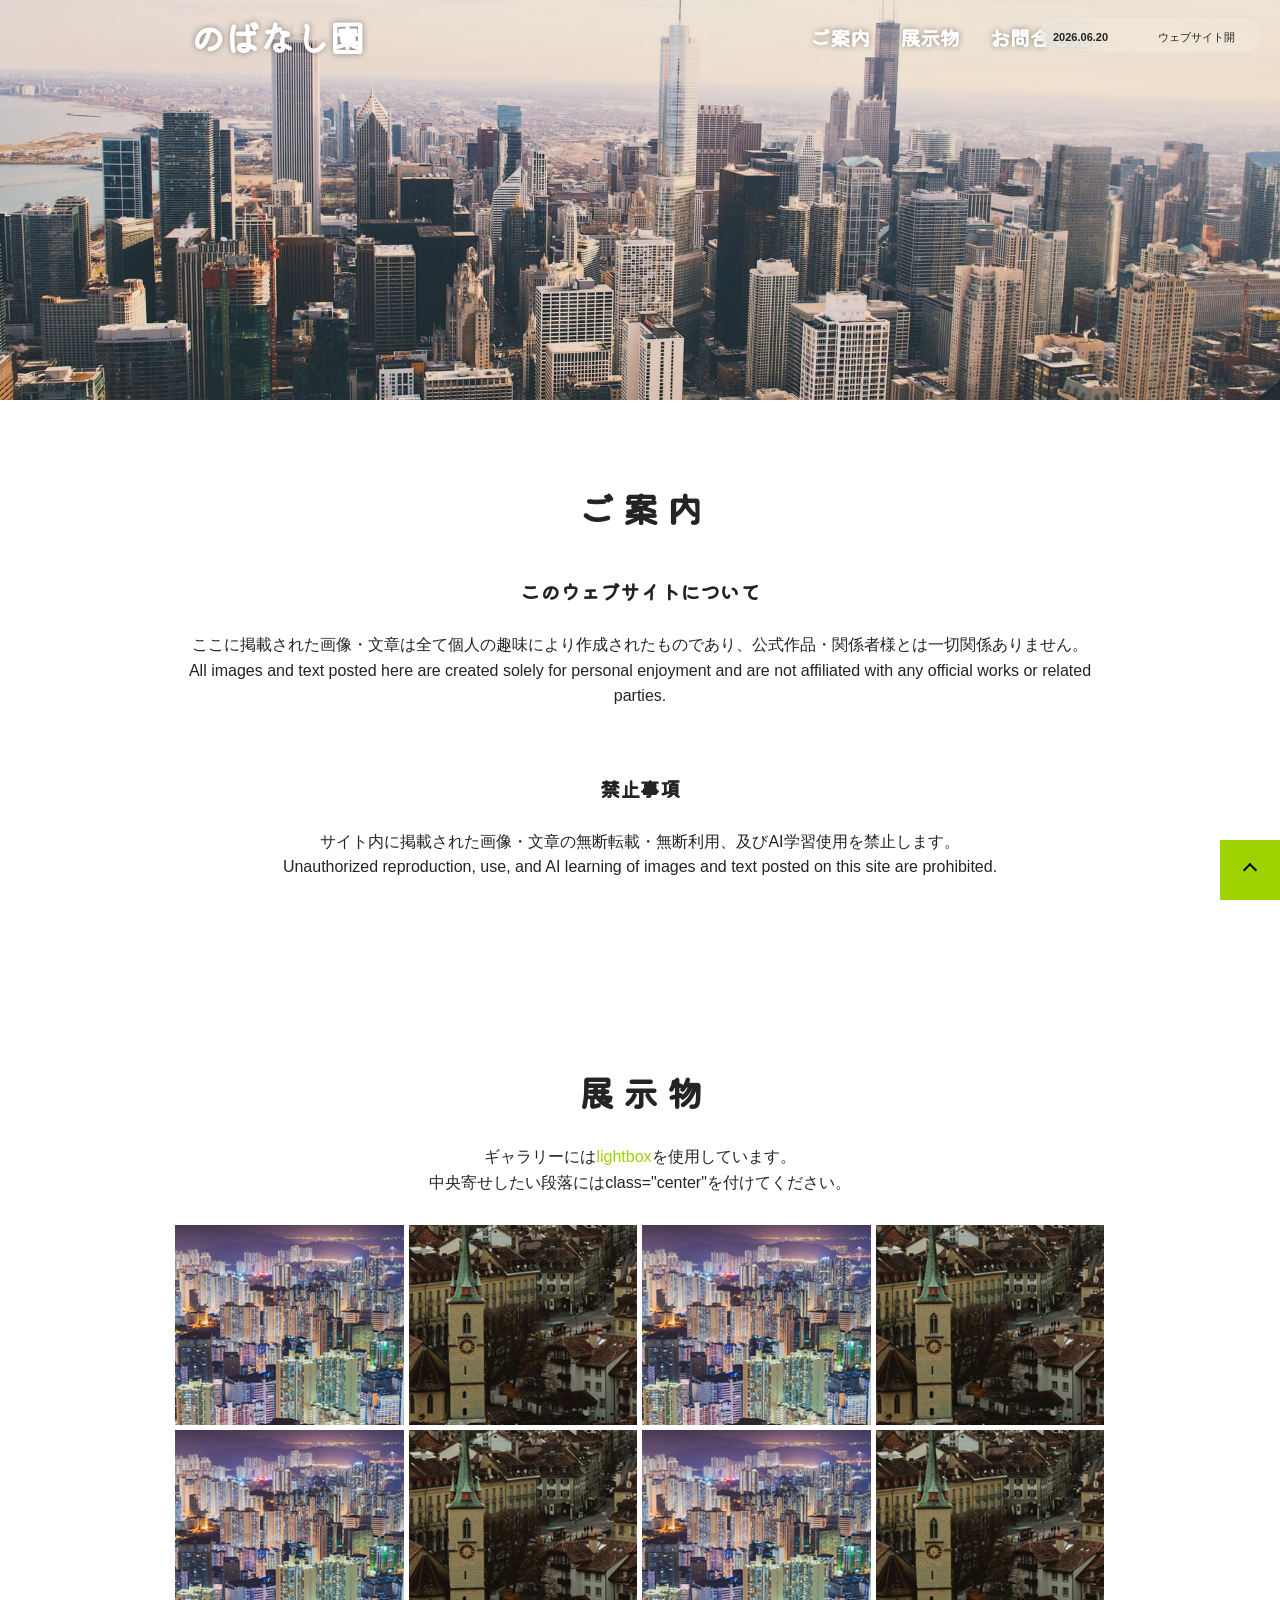
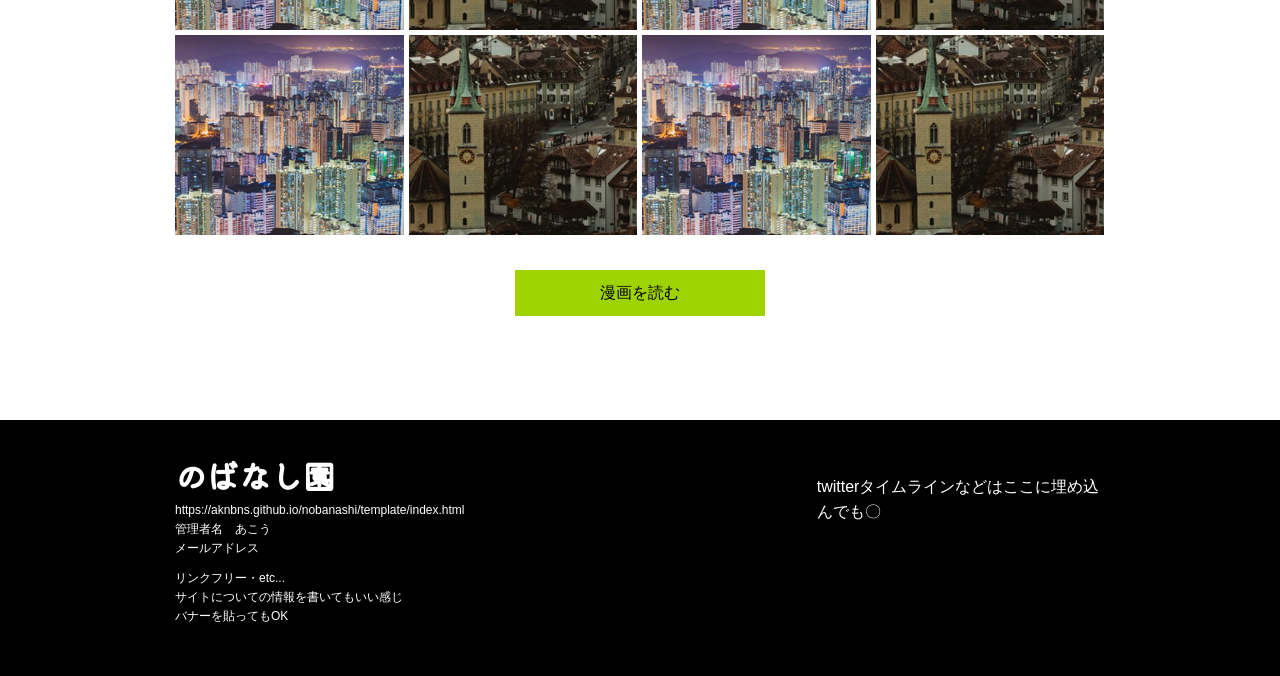
==== template/index.html @ 06a706aa "Update index.html" ====
<!DOCTYPE html>
<html lang="ja">
<head>
  <meta charset="utf-8">
  <meta name="viewport" content="width=device-width">
  <title>のばなし園</title>
  <script src="js/jquery.js"></script>
  <link rel="stylesheet" href="css/style.css">
  <link rel="stylesheet" href="css/lightbox.css">
  <link rel="stylesheet" href="https://use.fontawesome.com/releases/v5.1.0/css/all.css" integrity="sha384-lKuwvrZot6UHsBSfcMvOkWwlCMgc0TaWr+30HWe3a4ltaBwTZhyTEggF5tJv8tbt" crossorigin="anonymous">
  <meta name="robots" content="noindex,noarchive,nofollow,noimageindex">
</head>

<body>
<nav id="globalnav" class="colorchange">
  <div class="globalnav_bg"></div>
  <div class="container">
    <h1 class="logo"><a href="#">のばなし園</a></h1>
    
    
    <p id="menubtn">&#9776;</p>

    <!-- メニューリスト -->
    <ul id="navmenu">
      <li><a href="index.html#about">ご案内</a></li>
      <li><a href="index.html#gallery">展示物</a></li>
      <li><a href="index.html#contact">お問合せ先</a></li>
    </ul>

    <!-- ここに移動：一番右（メニューのあと）に配置 -->
    <div class="top-news-box">
      <dl class="news-inline">
        <dt>2026.06.20</dt>
        <dd>ウェブサイト開設。</dd>
        <dt>2026.06.20</dt>
        <dd>2行目のテスト。</dd>
      </dl>
    </div>

  </div>
</nav>

<header id="eyecatch"> 
  <img src="img/top.jpg" alt="TEMPLATE" class="top-pc">
  <img src="img/top.jpg" alt="TEMPLATE" class="top-phone">
</header>
<!--
スマホの時トップ画像を切り替える場合2行目class="top-phone
 -->
<main>

  <section class="about-section"> <!-- ABOUTセクションはじまり -->
    <div class="container">
      <h2 id="about">ご 案 内</h2>
      <h4>このウェブサイトについて</h4>
      <p>ここに掲載された画像・文章は全て個人の趣味により作成されたものであり、公式作品・関係者様とは一切関係ありません。<br>
       All images and text posted here are created solely for personal enjoyment and are not affiliated with any official works or related parties.</p>
      <h4>禁止事項</h4>
      <p>サイト内に掲載された画像・文章の無断転載・無断利用、及びAI学習使用を禁止します。<br>
      Unauthorized reproduction, use, and AI learning of images and text posted on this site are prohibited.</p>

    </div>
  </section> <!-- ABOUTセクションおわり -->



  
  <section> <!-- GALLERYセクションはじまり -->
    <div class="container">

      <h2 id="gallery">展 示 物</h2>

      <p class="center">ギャラリーには<a href="https://do.gt-gt.org/product/lightbox/" target="_blank">lightbox</a>を使用しています。<br>
      中央寄せしたい段落にはclass="center"を付けてください。</p>

      <ul class="illust">
        <li><a href="img/01.jpg" data-lightbox="illust" data-title="ここに説明"><img src="img/01-s.jpg"></a></li>
        <li><a href="img/02.jpg" data-lightbox="illust" data-title="ここに説明"><img src="img/02-s.jpg"></a></li>
        <li><a href="img/01.jpg" data-lightbox="illust" data-title="ここに説明"><img src="img/01-s.jpg"></a></li>
        <li><a href="img/02.jpg" data-lightbox="illust" data-title="ここに説明"><img src="img/02-s.jpg"></a></li>
        <li><a href="img/01.jpg" data-lightbox="illust" data-title="ここに説明"><img src="img/01-s.jpg"></a></li>
        <li><a href="img/02.jpg" data-lightbox="illust" data-title="ここに説明"><img src="img/02-s.jpg"></a></li>
        <li><a href="img/01.jpg" data-lightbox="illust" data-title="ここに説明"><img src="img/01-s.jpg"></a></li>
        <li><a href="img/02.jpg" data-lightbox="illust" data-title="ここに説明"><img src="img/02-s.jpg"></a></li>
        <li><a href="img/01.jpg" data-lightbox="illust" data-title="ここに説明"><img src="img/01-s.jpg"></a></li>
        <li><a href="img/02.jpg" data-lightbox="illust" data-title="ここに説明"><img src="img/02-s.jpg"></a></li>
        <li><a href="img/01.jpg" data-lightbox="illust" data-title="ここに説明"><img src="img/01-s.jpg"></a></li>
        <li><a href="img/02.jpg" data-lightbox="illust" data-title="ここに説明"><img src="img/02-s.jpg"></a></li>
      </ul>



      <p class="center">
        <a href="/nobanashi/slick_custom_ver2.1/comic/" class="btn">漫画を読む</a>
      </p>

    </div>

  </section> <!-- GALLERYセクションおわり -->



  

<!-- 最上部に戻るボタン -->
<a href="#" id="totop"></a>
<!-- 最上部に戻るボタン終わり -->



  
<!-- フッター-->
<footer>
<div class="container">

  <div class="wrap-3col">  <!-- wrap-3colここから -->

    <div class="inner">
      <h1 id="contact">のばなし園</h1>
      <p class="memo">https://aknbns.github.io/nobanashi/template/index.html<br>
      管理者名　あこう<br>
      メールアドレス　</p>
      <p class="memo">リンクフリー・etc...<br>
      サイトについての情報を書いてもいい感じ<br>
      バナーを貼ってもOK</p>
    </div>  <!-- inner左カラムここまで -->

    <div class="inner">

      
    </div>  <!-- inner中央カラムここまで -->

    <div class="inner">
      <p>twitterタイムラインなどはここに埋め込んでも〇</p>
    </div>  <!-- inner右カラムここまで -->

  </div>  <!-- wrap-3colここまで -->
<!-- フッター終わり -->


</div>
</footer>

<script src="js/common.js"></script>
<script src="js/lightbox.js"></script>
</body>

</html>
---- template/css/style.css ----
@charset "UTF-8";

@import url("https://fonts.googleapis.com/css2?family=Josefin+Sans:wght@300;500&family=Kiwi+Maru&family=Kosugi&family=Zen+Kurenaido&family=Zen+Maru+Gothic&display=swap");
input[type="submit"] {
  -webkit-appearance: none;
  border-radius: 0;
}

html {
  box-sizing: border-box;
  -ms-overflow-style: scrollbar;
}

*,
*::after,
*::before {
  box-sizing: border-box;
}

img {
  border: none;
  max-width: 100%;
  height: auto;
}

a {
  text-decoration: none;
}

ol,
ul {
  padding: 0;
}

h1,
h2,
h3,
h4,
h5,
img,
p {
  margin: 0;
  padding: 0;
}

hr {
  border: none;
  height: 1px;
  background: #f1eded;
  margin: 2em auto;
  width: 100%;
}

h1,
h2,
h3,
h4,
h5,
p {
  line-height: 1.6em;
}

.container {
  width: 100%;
  padding-right: 15px;
  padding-left: 15px;
  margin-right: auto;
  margin-left: auto;
}

.flex {
  display: -webkit-box;
  display: flex;
}

.wrap {
  flex-wrap: wrap;
  -webkit-box-orient: vertical;
  -webkit-box-direction: normal;
          flex-direction: column;
}

@media (min-width: 768px) {
  .wrap {
    -webkit-box-orient: horizontal;
    -webkit-box-direction: normal;
            flex-direction: row;
  }
}

@media (min-width: 768px) and (max-width: 1029px) {
  .container {
    max-width: 720px;
  }
}

@media (min-width: 1030px) {
  .container {
    max-width: 960px;
  }
}

body {
  background: #ffffff;
  overflow-x: hidden;
  color: #242424;
  margin: 0;
  padding: 0;
  font-size: 16px;
  font-family: YuGothic,'Yu Gothic','ヒラギノ角ゴシック','Hiragino Sans',sans-serif;
}

section {
  padding: 30px 0;
}

section.bgcolor2 {
  background: #f5f2f2;
}

section.bgcolor3 {
  background: #e8e8e8;
}

ul.list {
  list-style: none;
  margin: 1.5em 0;
}

ul.list li {
  position: relative;
  margin-left: 25px;
  margin-bottom: 5px;
}

ul.list li:before {
  content: '';
  display: block;
  width: 8px;
  height: 8px;
  background: #9ed200;
  position: absolute;
  margin: auto;
  top: 9px;
  left: -20px;
}

ol.list {
  list-style: none;
  list-style-type: none !important;
  counter-reset: number;
  margin: 1.5em 0;
}

ol.list li {
  position: relative;
  margin-left: 25px;
  margin-bottom: 5px;
}

ol.list li:before {
  position: absolute;
  counter-increment: number;
  content: counter(number);
  font-family: "Kiwi Maru", "Zen Maru Gothic", "Zen Kurenaido", serif;
  position: absolute;
  margin: auto;
  top: 6px;
  left: -25px;
  background: #9ed200;
  width: 18px;
  height: 18px;
  border-radius: 2px;
  text-align: center;
  line-height: 18px;
}

dl.list dt {
  position: relative;
  margin-left: 25px;
  font-weight: bold;
  font-size: 110%;
}

dl.list dt:before {
  content: '';
  display: block;
  width: 8px;
  height: 8px;
  background: #9ed200;
  position: absolute;
  margin: auto;
  top: 9px;
  left: -20px;
}

dl.list dd {
  margin: 10px 0 1em 1em;
}

dl.list dd > *:first-of-type {
  margin-top: 0;
}

small {
  font-size: 80%;
}

strong.large {
  font-size: 150%;
}

strong.marker {
  background: #f1fc40;
}

.wrap {
  display: -webkit-box;
  display: flex;
  -webkit-box-orient: vertical;
  -webkit-box-direction: normal;
          flex-direction: column;
}

.wrap .inner {
  -webkit-box-flex: 1;
          flex: 1;
  margin-bottom: 30px;
}

.wrap-3col {
  display: -webkit-box;
  display: flex;
  -webkit-box-orient: vertical;
  -webkit-box-direction: normal;
          flex-direction: column;
}

.wrap-3col .inner {
  -webkit-box-flex: 1;
          flex: 1;
  margin-bottom: 30px;
}

h1 {
  font-family: "Kiwi Maru", "Zen Maru Gothic", "Zen Kurenaido", serif;
}

h2 {
  font-family: "Kiwi Maru", "Zen Maru Gothic", "Zen Kurenaido", serif;
  text-align: center;
}

h3 {
  font-family: "Kiwi Maru", "Zen Maru Gothic", "Zen Kurenaido", serif;
  border-left: 3px solid #9ed200;
  padding: 0px 15px;
  margin: 2em 0 1em;
}

h4 {
  font-family: "Kiwi Maru", "Zen Maru Gothic", "Zen Kurenaido", serif;
  margin: 2em 0 0em;
}

h5 {
  font-family: "Kiwi Maru", "Zen Maru Gothic", "Zen Kurenaido", serif;
  font-size: 18px;
  margin: 10px auto 5px;
}

p.center {
  text-align: center;
}

blockquote {
  background: #f5f4f4;
  margin: 2em 0;
  padding: 15px;
  border-left: 3px solid #ada5a5;
}

blockquote > *:first-of-type {
  margin-top: 0;
}

blockquote > *:last-of-type {
  margin-bottom: 0;
}

table, td, th {
  border: 1px solid #dcdcdc;
  border-collapse: collapse;
}

td, th {
  padding: 5px 10px;
}

th {
  background: #fdffda;
}

table.center {
  margin: 20px auto;
}

.box {
  background: #f1fc40;
  margin: 2em 0;
  padding: 15px;
}

.box > *:first-of-type {
  margin-top: 0;
}

.box > *:last-of-type {
  margin-bottom: 0;
}

a {
  color: #9ed200;
  text-decoration: none;
  -webkit-transition: color .3s;
  transition: color .3s;
}

a:focus, a:visited, a:active {
  color: #9ed200;
}

a:hover {
  color: #409c10;
}

ul ul {
  margin-left: 1em;
  margin-bottom: 10px;
}

a.btn {
  display: block;
  background: #9ed200;
  color: black;
  padding: 10px 30px;
  text-align: center;
  min-width: 250px;
  width: -webkit-fit-content;
  width: -moz-fit-content;
  width: fit-content;
  margin: 20px auto;
  -webkit-transition: .3s;
  transition: .3s;
}

a.btn:hover {
  background: #f1fc40;
}

p {
  margin: 1.5em 0;
}

dl.news {
  font-size: 14px;
  display: -webkit-box;
  display: flex;
  -webkit-box-orient: vertical;
  -webkit-box-direction: normal;
          flex-direction: column;
  border-bottom: 1px dotted #b8b8b8;
}

dl.news dt {
  font-weight: bold;
  padding: 0;
  line-height: 1.2;
}

dl.news dd {
  padding: 5px 0 10px 0;
  margin: 0;
}

nav#globalnav {
  position: fixed;
  z-index: 9;
  position: fixed;
  top: 0;
  width: 100%;
}

nav#globalnav .globalnav_bg {
  height: 70px;
  width: 100%;
  position: absolute;
  top: 0;
  z-index: -1;
  opacity: 1;
  background: -webkit-gradient(linear, left bottom, left top, color-stop(5%, rgba(230, 230, 230, 0)), color-stop(51%, rgba(255, 255, 255, 0.9)));
  background: linear-gradient(0deg, rgba(230, 230, 230, 0) 5%, rgba(255, 255, 255, 0.9) 51%);
}

nav#globalnav h1 a {
  color: #000000;
  display: block;
  padding: 18px 15px;
  font-size: 40px;
}

nav#globalnav h1 a:hover {
  color: #9ed200;
}

nav#globalnav p#menubtn {
  color: #000000;
  margin: 0;
  cursor: pointer;
}

nav#globalnav ul {
  display: -webkit-box;
  display: flex;
  -webkit-box-orient: vertical;
  -webkit-box-direction: normal;
          flex-direction: column;
}

nav#globalnav ul li a {
  display: block;
  text-decoration: none;
  color: #000000;
  padding: 8px 0;
}

nav#globalnav ul li a:hover {
  color: #9ed200;
}

nav#globalnav ul#navmenu {
  list-style: none;
  position: fixed;
  background: #ffffff;
  width: 60vw;
  max-width: 300px;
  height: 100vh;
  top: 0;
  right: -100%;
  margin: 0;
  padding: 60px 20px 20px;
  overflow-x: auto;
  overflow-y: scroll;
  box-shadow: 0 0 6px #00000040;
  -webkit-transition: right .5s;
  transition: right .5s;
}

nav#globalnav ul#navmenu.checked {
  right: 0;
}

nav#globalnav ul#navmenu ul {
  list-style: none;
}

nav#globalnav.colorchange {
  background: transparent;
}

nav#globalnav.colorchange .globalnav_bg {
  opacity: 0;
}

nav#globalnav.colorchange h1 a {
  color: #ffffff;
  -webkit-filter: drop-shadow(0px 0px 3px #00000066);
          filter: drop-shadow(0px 0px 3px #00000066);
}

nav#globalnav.colorchange h1 a:hover {
  color: #9ed200;
}

nav#globalnav.colorchange p#menubtn {
  color: #ffffff;
}

header {
  background-color: #000000;
  height: 400px; /* 表示領域制限 */
}

header img {
  width: 100%;
  height: 100%;
  -o-object-fit: cover;
     object-fit: cover;
}

header img.top-pc {
  display: none;
}

main.subpage {
  margin-top: 50px;
}

input[type=checkbox]#menubtncheck {
  display: none;
}

input[type=checkbox]#menubtncheck:checked + nav#globalnav {
  opacity: 1;
  z-index: 9;
}

p#menubtn {
  display: block;
  width: 50px;
  height: 50px;
  text-align: center;
  font-size: 30px;
  position: fixed;
  color: #000000;
  top: 10px;
  right: 20px;
  -webkit-transition: color 0.4s;
  transition: color 0.4s;
  z-index: 9;
}

p#menubtn:hover {
  cursor: pointer;
}

p#menubtn#inmenu {
  color: #ffffff;
}

p#menubtn#inmenu-back {
  opacity: 0;
  width: 100vw;
  height: 100vh;
  top: 0;
  right: 0;
  z-index: -1;
}

ul.illust {
  display: -webkit-box;
  display: flex;
  flex-wrap: wrap;
  margin: 30px auto;
  list-style: none;
}

ul.illust li {
  position: relative;
  height: 120px;
  width: calc(100% / 3 - 5px);
  margin-bottom: 5px;
  padding: 0;
}

ul.illust li:before {
  display: none;
}

ul.illust li:not(:nth-of-type(3n)) {
  margin-right: 5px;
}

ul.illust li a {
  display: block;
  width: 100%;
  height: 100%;
  -webkit-transition: .3s;
  transition: .3s;
}

ul.illust li a:hover {
  opacity: .7;
}

ul.illust li a img {
  display: block;
  width: 100%;
  height: 100%;
  -o-object-fit: cover;
     object-fit: cover;
}

.card-wrapper {
  display: -webkit-box;
  display: flex;
  -webkit-box-orient: vertical;
  -webkit-box-direction: normal;
          flex-direction: column;
}

.card-wrapper .card {
  text-align: center;
}

.card-wrapper .card p {
  font-size: 15px;
  max-width: 300px;
  margin: auto;
  text-align: left;
}

.card-wrapper img.prof {
  width: 200px;
  height: 200px;
  -o-object-fit: cover;
     object-fit: cover;
  border-radius: 50%;
  margin: 20px auto 10px;
}

ul.sns {
  list-style: none;
  display: -webkit-box;
  display: flex;
  width: -webkit-fit-content;
  width: -moz-fit-content;
  width: fit-content;
  margin: 20px auto;
}

ul.sns li a {
  display: block;
  font-size: 20px;
  padding: 5px;
  margin: 0 3px;
}

footer {
  background: #000000;
  color: #ffffff;
  padding: 30px 0 10px;
}

footer p.memo {
  margin: 0 auto 10px;
  font-size: 12px;
}

footer ul.menu {
  list-style: none;
}

footer ul.menu li a {
  font-size: 14px;
  display: block;
  padding: 5px 0;
}

footer ul.menu li a:hover {
  color: #f1fc40;
}

footer ul.menu ul {
  list-style: none;
}

footer p#copyright {
  margin: 0;
  font-size: 12px;
  opacity: .8;
}

footer p#copyright a:hover {
  color: #f1fc40;
}

form.mailform {
  text-align: center;
  max-width: 800px;
  margin: 30px auto;
}

form.mailform textarea {
  margin: 0 0 15px;
  font-size: 14px;
  line-height: 1.6em;
  border: none;
  padding: 10px;
  width: 100%;
  height: 200px;
  border-radius: 5px;
  vertical-align: bottom;
  border: 1px solid #e5e4e4;
  background: #fcfcfc;
  -webkit-transition: 0.3s;
  transition: 0.3s;
  font-family: "Kiwi Maru", "Zen Maru Gothic", "Zen Kurenaido", serif;
}

form.mailform textarea:focus {
  outline: none;
  background: #ffffff;
}

form.mailform input {
  margin: 0 0 15px;
  font-size: 16px;
  border: none;
  padding: 10px;
  width: 100%;
  border-radius: 5px;
  border: 1px solid #e5e4e4;
  background: #fcfcfc;
  -webkit-transition: background 0.3s;
  transition: background 0.3s;
  font-family: "Kiwi Maru", "Zen Maru Gothic", "Zen Kurenaido", serif;
}

form.mailform input:focus {
  outline: none;
  background: #ffffff;
}

form.mailform input[type="submit"] {
  width: 100%;
  max-width: 200px;
  margin: 20px auto 20px;
  padding: 15px 20px;
  background: #9ed200;
  border: none;
}

form.mailform input[type="submit"]:focus, form.mailform input[type="submit"]:hover {
  background: #f1fc40;
  cursor: pointer;
}

a#totop {
  display: block;
  position: fixed;
  z-index: 9;
  bottom: 0;
  right: 0;
  width: 60px;
  height: 60px;
  background: #9ed200;
}

a#totop:before {
  content: '';
  display: block;
  width: 10px;
  height: 10px;
  border-top: 2px solid black;
  border-right: 2px solid black;
  -webkit-transform: rotate(-45deg);
          transform: rotate(-45deg);
  margin: auto;
  position: absolute;
  right: 0;
  left: 0;
  top: 0;
  bottom: 0;
  -webkit-transition: .3s;
  transition: .3s;
}

a#totop:hover:before {
  -webkit-transform: translateY(-3px) rotate(-45deg);
          transform: translateY(-3px) rotate(-45deg);
}

@media only screen and (min-width: 768px) {
  .wrap {
    -webkit-box-orient: horizontal;
    -webkit-box-direction: normal;
            flex-direction: row;
    -webkit-box-pack: justify;
            justify-content: space-between;
  }
 
  .wrap .inner {
    width: 46%;
    -webkit-box-flex: 0;
            flex: none;
  }
  .wrap-3col {
    -webkit-box-orient: horizontal;
    -webkit-box-direction: normal;
            flex-direction: row;
    -webkit-box-pack: justify;
            justify-content: space-between;
  }
  .wrap-3col .inner {
    width: 31%;
    -webkit-box-flex: 0;
            flex: none;
  }
  section {
    padding: 80px 0;
  }
  h2 {
    font-size: 35px;
  }

  /* 見出し下の棒線消しちゃう----
  h2:after {
    content: '';
    display: block;
    width: 62px;
    height: 4px;
    background: black;
    margin: 10px auto 40px;
  }
  -------*/
  
  h3 {
    font-size: 24px;
  }
  h4 {
    font-size: 20px;
  }
  dl.news {
    max-width: 700px;
    margin: auto;
    -webkit-box-orient: horizontal;
    -webkit-box-direction: normal;
            flex-direction: row;
  }
  dl.news dd, dl.news dt {
    padding: 10px;
    line-height: 1.6;
  }
  p#menubtn {
    display: none;
  }
  header img.top-pc {
    display: block;
  }
  header img.top-phone {
    display: none;
  }
  nav#globalnav {
    position: fixed;
    top: 0;
    z-index: 9;
  }
  nav#globalnav h1 a {
    font-size: 35px;
  }
  nav#globalnav > .container {
    display: -webkit-box;
    display: flex;
    -webkit-box-pack: justify;
            justify-content: space-between;
  }
  nav#globalnav ul {
    display: -webkit-box;
    display: flex;
    -webkit-box-orient: vertical;
    -webkit-box-direction: normal;
            flex-direction: column;
  }
  nav#globalnav ul li a {
    text-decoration: none;
  }
  nav#globalnav ul#navmenu {
    position: relative;
    background: transparent;
    width: -webkit-fit-content;
    width: -moz-fit-content;
    width: fit-content;
    max-width: 80%;
    height: auto;
    right: auto;
    padding: 0;
    overflow: visible;
    box-shadow: none;
    -webkit-transition: none;
    transition: none;
    -webkit-box-orient: horizontal;
    -webkit-box-direction: normal;
            flex-direction: row;
  }
  nav#globalnav ul#navmenu ul {
    list-style: none;
    background: #000000;
    opacity: 0;
    -webkit-transform: translateY(-5px);
            transform: translateY(-5px);
    -webkit-transform-origin: top center;
            transform-origin: top center;
    -webkit-transition: all .3s;
    transition: all .3s;
    height: 0;
    top: calc(100% - 13px);
    position: absolute;
    pointer-events: none;
  }
  nav#globalnav ul#navmenu ul li a {
    padding: 10px 20px;
    text-align: left;
    color: #ffffff;
    height: 0;
    text-align: center;
    margin: 0;
    font-size: 16px;
  }
  nav#globalnav ul#navmenu li:hover ul {
    opacity: 1;
    z-index: 10;
    -webkit-transform: translateX(0);
            transform: translateX(0);
    -webkit-transition: all .3s;
    transition: all .3s;
    height: auto;
    pointer-events: all;
  }
  nav#globalnav ul#navmenu li:hover ul li a {
    height: auto;
  }
  nav#globalnav ul#navmenu li a {
    display: block;
    font-weight: bold;
    width: -webkit-fit-content;
    width: -moz-fit-content;
    width: fit-content;
    padding: 20px 15px;
    margin: auto;
    font-size: 20px;
  }
  nav#globalnav ul#navmenu li a:hover {
    color: #9ed200;
  }
  nav#globalnav.colorchange ul#navmenu li a {
    color: #ffffff;
    -webkit-filter: drop-shadow(0px 0px 3px #00000066);
            filter: drop-shadow(0px 0px 3px #00000066);
  }
  nav#globalnav.colorchange ul#navmenu li a:hover {
    color: #9ed200;
  }
  ul.illust li {
    position: relative;
    height: 200px;
    width: calc(100% / 4 - 4px);
    margin-bottom: 5px;
    padding: 0;
  }
  ul.illust li:not(:nth-of-type(3n)) {
    margin-right: 0;
  }
  ul.illust li:not(:nth-of-type(4n)) {
    margin-right: 5px;
  }
  .card-wrapper {
    -webkit-box-orient: horizontal;
    -webkit-box-direction: normal;
            flex-direction: row;
    flex-wrap: wrap;
    -webkit-box-pack: justify;
            justify-content: space-between;
  }
  .card-wrapper .card {
    width: 43%;
    margin-bottom: 30px;
  }
}

@media only screen and (min-width: 1030px) {
  footer p.copyright {
    text-align: right;
  }
  .card-wrapper .card {
    width: 31%;
  }
}

/* ABOUTセクション中央寄せ*/
.about-section .container {
  text-align: center; /* 文を中央寄せ */
  display: flex;
  flex-direction: column;
  align-items: center; /* Flexboxで中身を中央に配置 */
}

/* 中のテキストが左に寄らないように調整 */
.about-section p, 
.about-section h4 {
  text-align: center;
  width: 100%;
}

/* ナビゲーションメニューのフォント変更 */
nav#globalnav ul#navmenu li a {
  font-family: "Kiwi Maru", "Zen Maru Gothic", "Zen Kurenaido", serif;
}
/* スマホ版のメニューフォントも念のため指定 */
nav#globalnav ul li a {
  font-family: "Kiwi Maru", "Zen Maru Gothic", "Zen Kurenaido", serif;
}




/* --- ナビゲーション内：更新情報ボックスの最終調整 --- */

/* コンテナの中身を整列させる */
nav#globalnav .container {
  display: flex;
  align-items: center; /* 縦方向の真ん中 */
}

/* ボックスの基本スタイル */
nav#globalnav .top-news-box {
  width: 220px;
  height: 32px;
  padding: 0 12px;
  margin-left: 20px; /* ロゴからの距離 */
  
  background: rgba(255, 255, 255, 0.15);
  backdrop-filter: blur(8px);
  -webkit-backdrop-filter: blur(8px);
  border: 1px solid rgba(255, 255, 255, 0.2);
  border-radius: 16px;
  
  overflow-y: scroll;
  scrollbar-width: none;
  z-index: 10;
}

/* スクロールバーを消す */
nav#globalnav .top-news-box::-webkit-scrollbar {
  display: none;
}

/* テキスト：ナビの色（白/黒）を自動で引き継ぐ */
.news-inline {
  margin: 0;
  padding: 0;
  line-height: 32px; /* 高さ32pxの中で真ん中に */
}

.news-inline dt,
.news-inline dd {
  display: inline;
  font-size: 11px;
  color: inherit; /* navの色をそのまま使う */
}

.news-inline dt {
  font-weight: bold;
  margin-right: 5px;
}

/* 1行ずつ見せるための区切り */
.news-inline dd::after {
  content: "";
  display: block;
  height: 0;
  margin-bottom: 0;
}

@media only screen and (min-width: 768px) {
  nav#globalnav .top-news-box {
    position: fixed;   /* 画面（ウィンドウ）に対して固定 */
    left: auto;
    right: 20px;       /* ウィンドウ右端から20pxの位置 */
    top: 19px;         /* 上からの位置（ロゴの高さに合わせる） */
    margin: 0;         /* 余計な余白をリセット */
    z-index: 100;      /* 他の要素より上に表示 */
  }
}
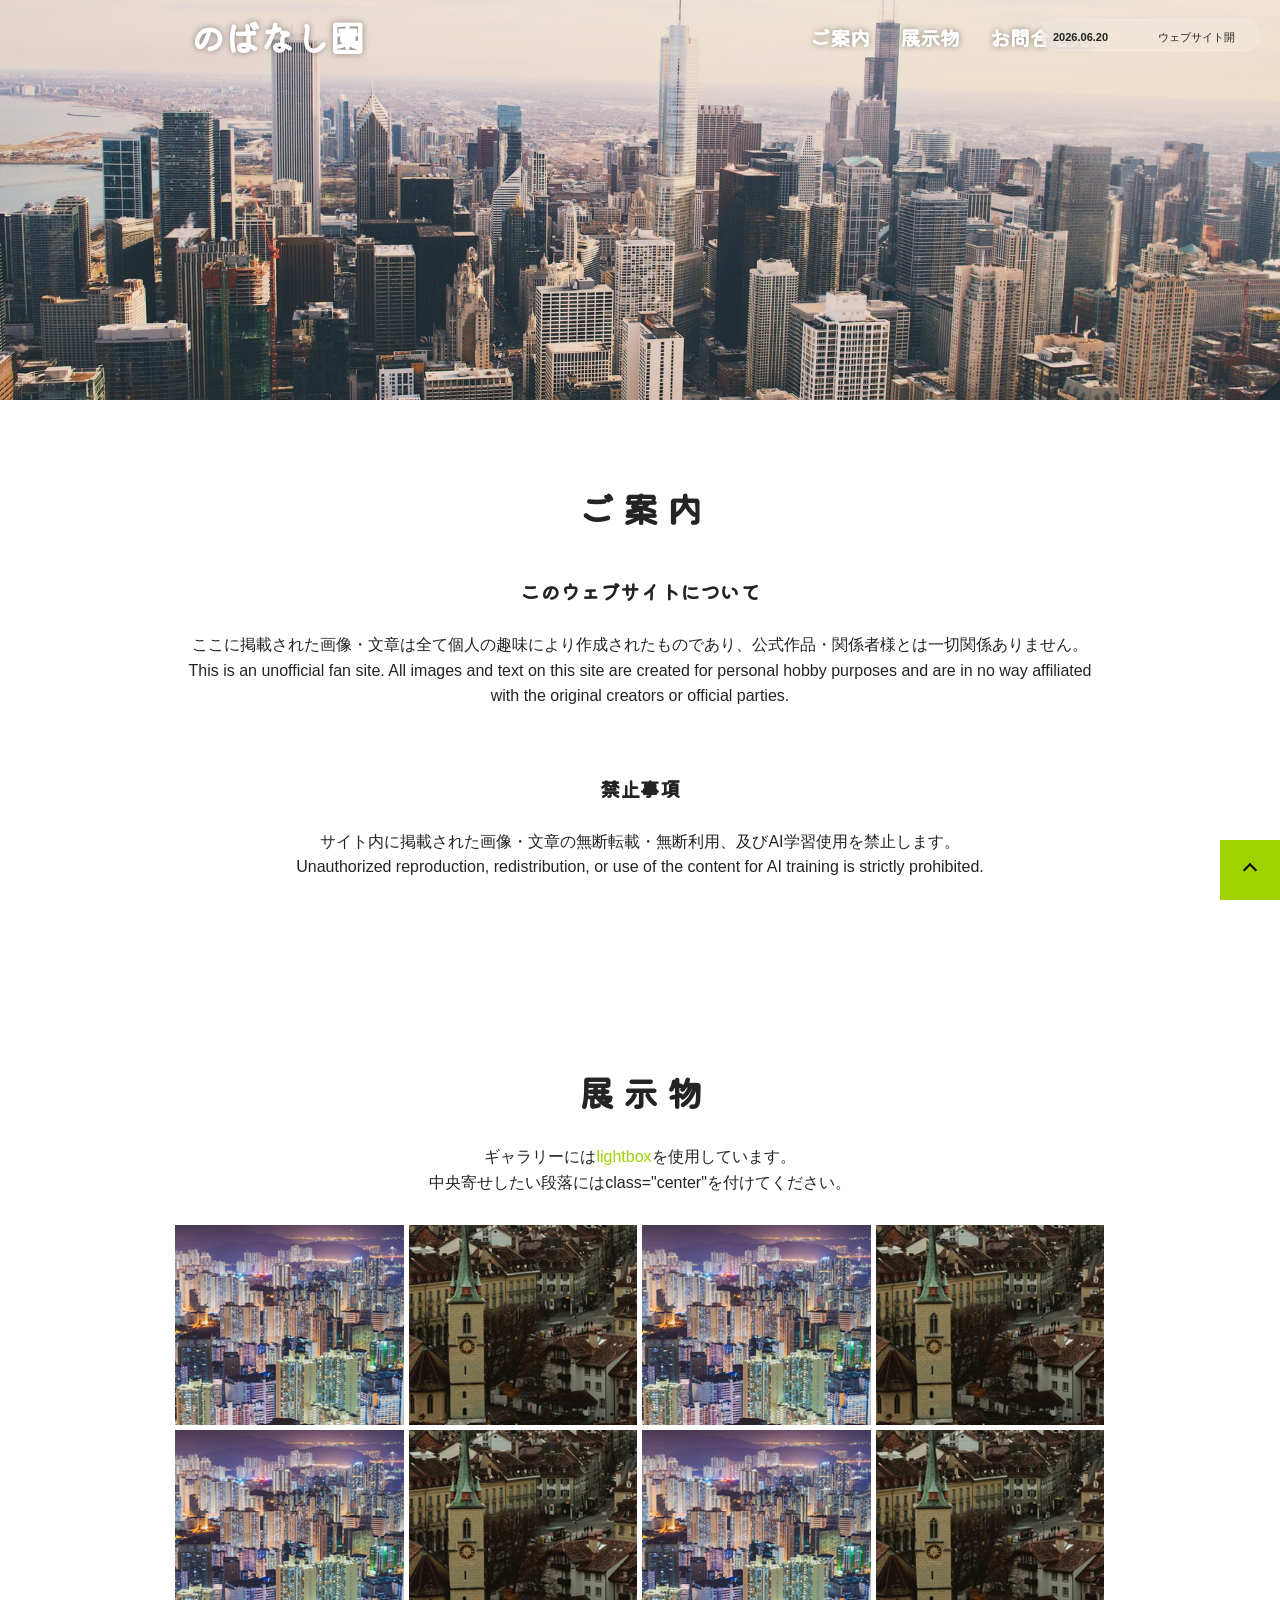
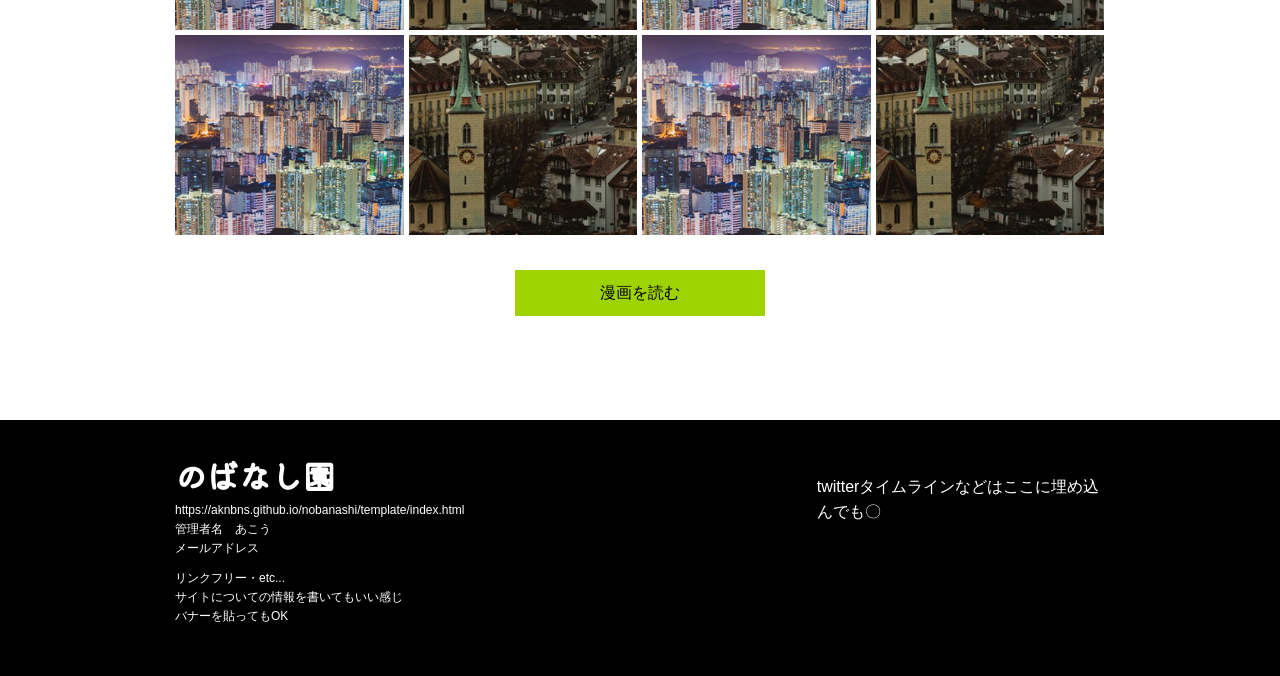
==== commit f30fb8db: "Update index.html" ====
--- a/template/index.html
+++ b/template/index.html
@@ -54,10 +54,10 @@
       <h2 id="about">ご 案 内</h2>
       <h4>このウェブサイトについて</h4>
       <p>ここに掲載された画像・文章は全て個人の趣味により作成されたものであり、公式作品・関係者様とは一切関係ありません。<br>
-       All images and text posted here are created solely for personal enjoyment and are not affiliated with any official works or related parties.</p>
+       This is an unofficial fan site. All images and text on this site are created for personal hobby purposes and are in no way affiliated with the original creators or official parties.</p>
       <h4>禁止事項</h4>
       <p>サイト内に掲載された画像・文章の無断転載・無断利用、及びAI学習使用を禁止します。<br>
-      Unauthorized reproduction, use, and AI learning of images and text posted on this site are prohibited.</p>
+      Unauthorized reproduction, redistribution, or use of the content for AI training is strictly prohibited.</p>
 
     </div>
   </section> <!-- ABOUTセクションおわり -->
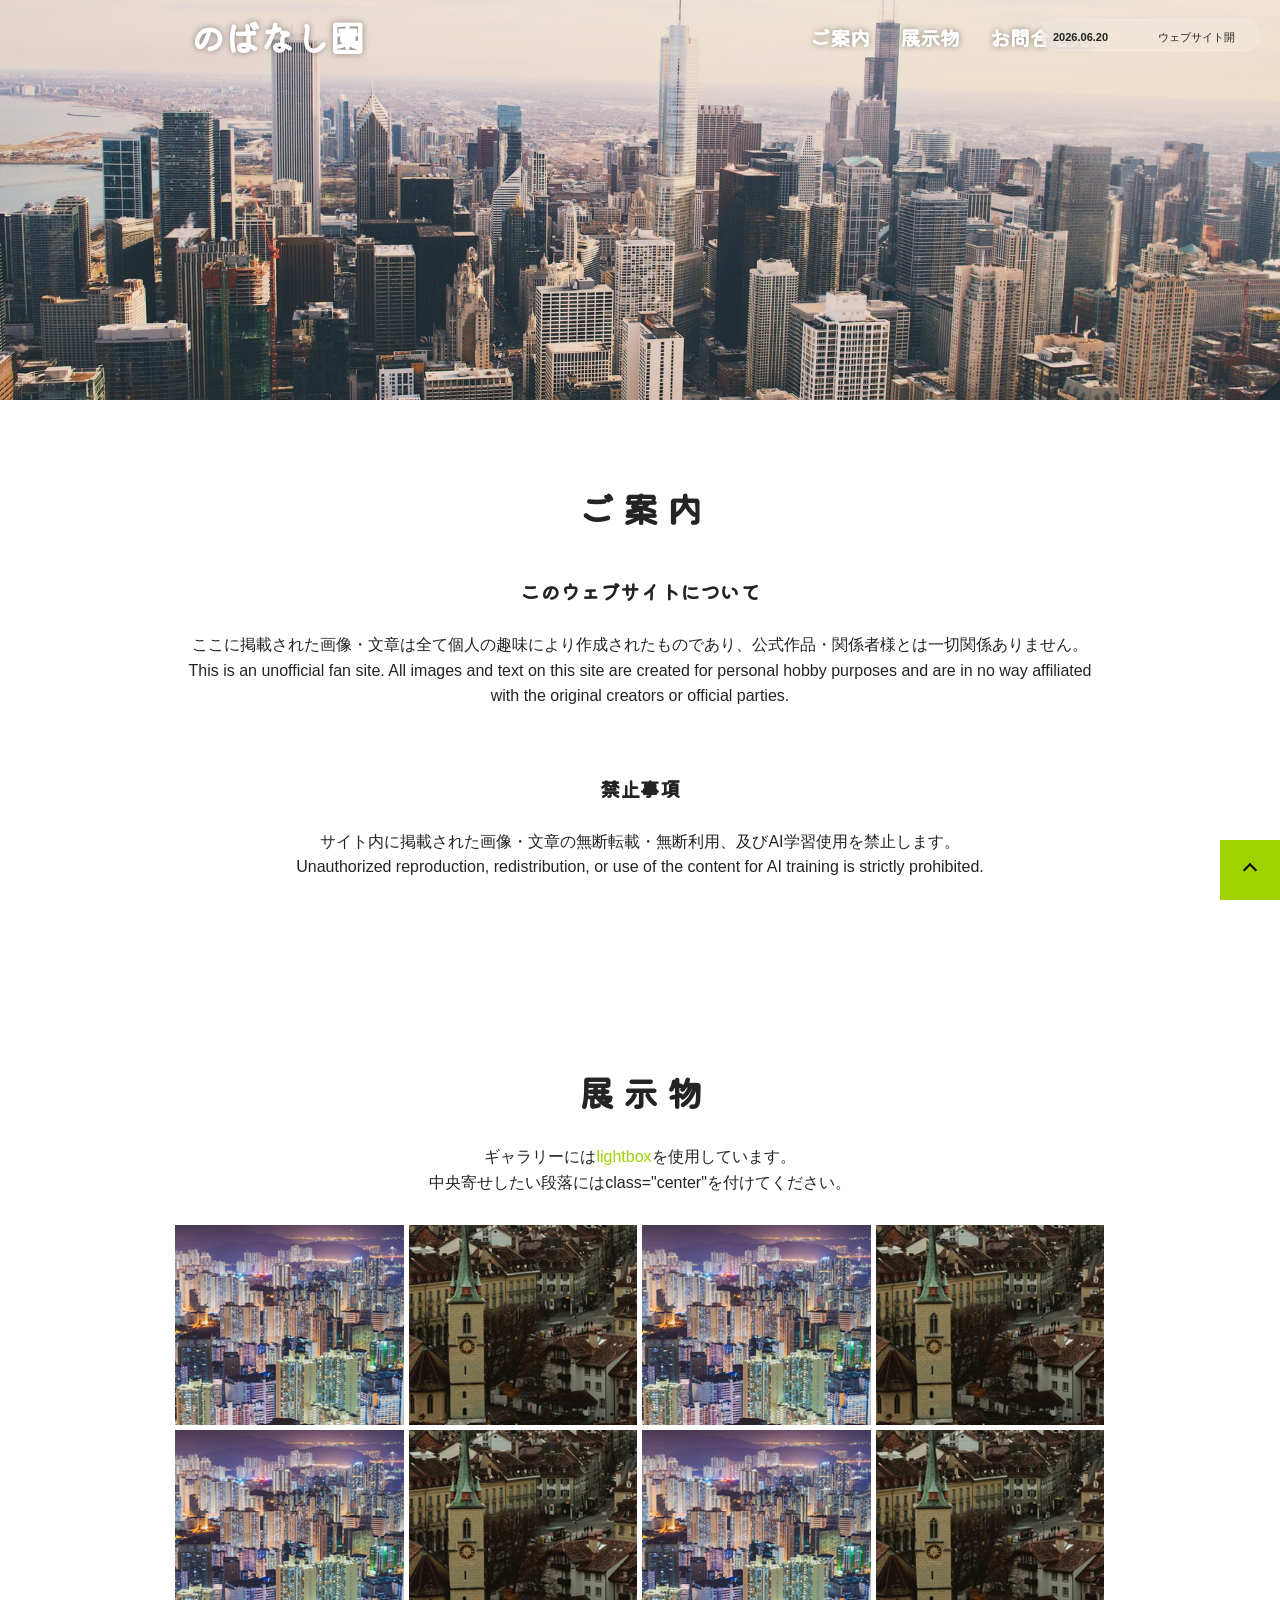
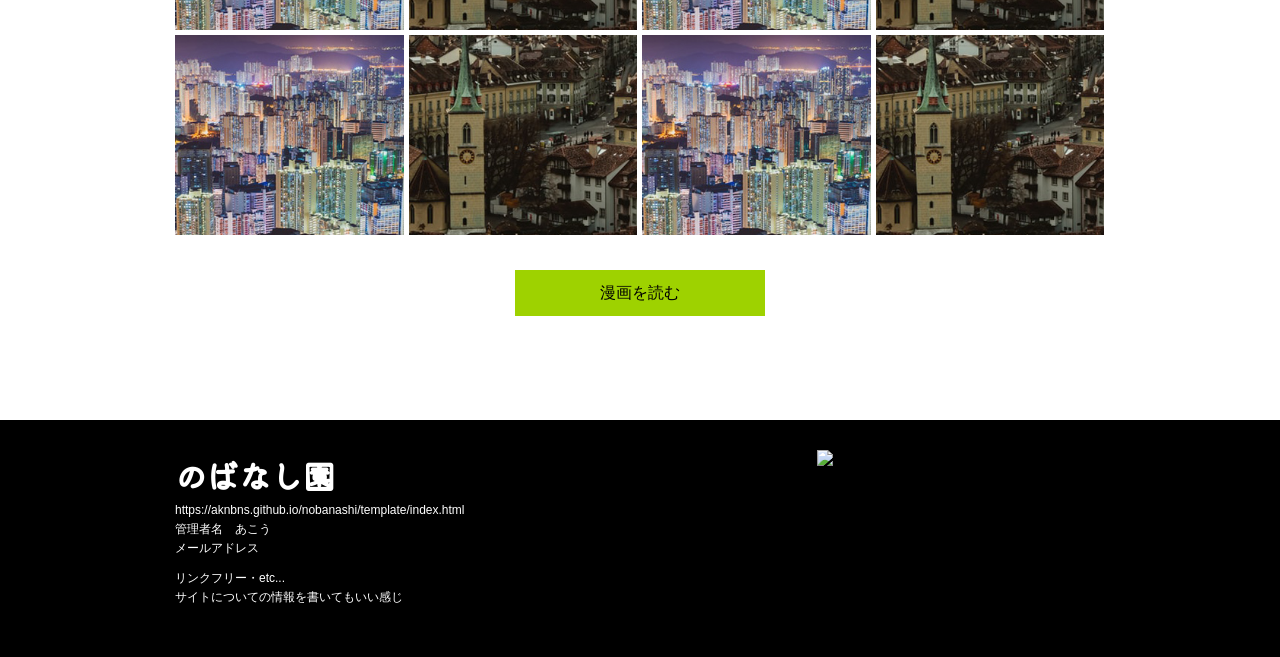
==== commit edbfa801: "Update index.html" ====
--- a/template/index.html
+++ b/template/index.html
@@ -121,8 +121,7 @@
       管理者名　あこう<br>
       メールアドレス　</p>
       <p class="memo">リンクフリー・etc...<br>
-      サイトについての情報を書いてもいい感じ<br>
-      バナーを貼ってもOK</p>
+      サイトについての情報を書いてもいい感じ<br></p>
     </div>  <!-- inner左カラムここまで -->
 
     <div class="inner">
@@ -131,7 +130,7 @@
     </div>  <!-- inner中央カラムここまで -->
 
     <div class="inner">
-      <p>twitterタイムラインなどはここに埋め込んでも〇</p>
+      <img src="logo_twitter.png">
     </div>  <!-- inner右カラムここまで -->
 
   </div>  <!-- wrap-3colここまで -->
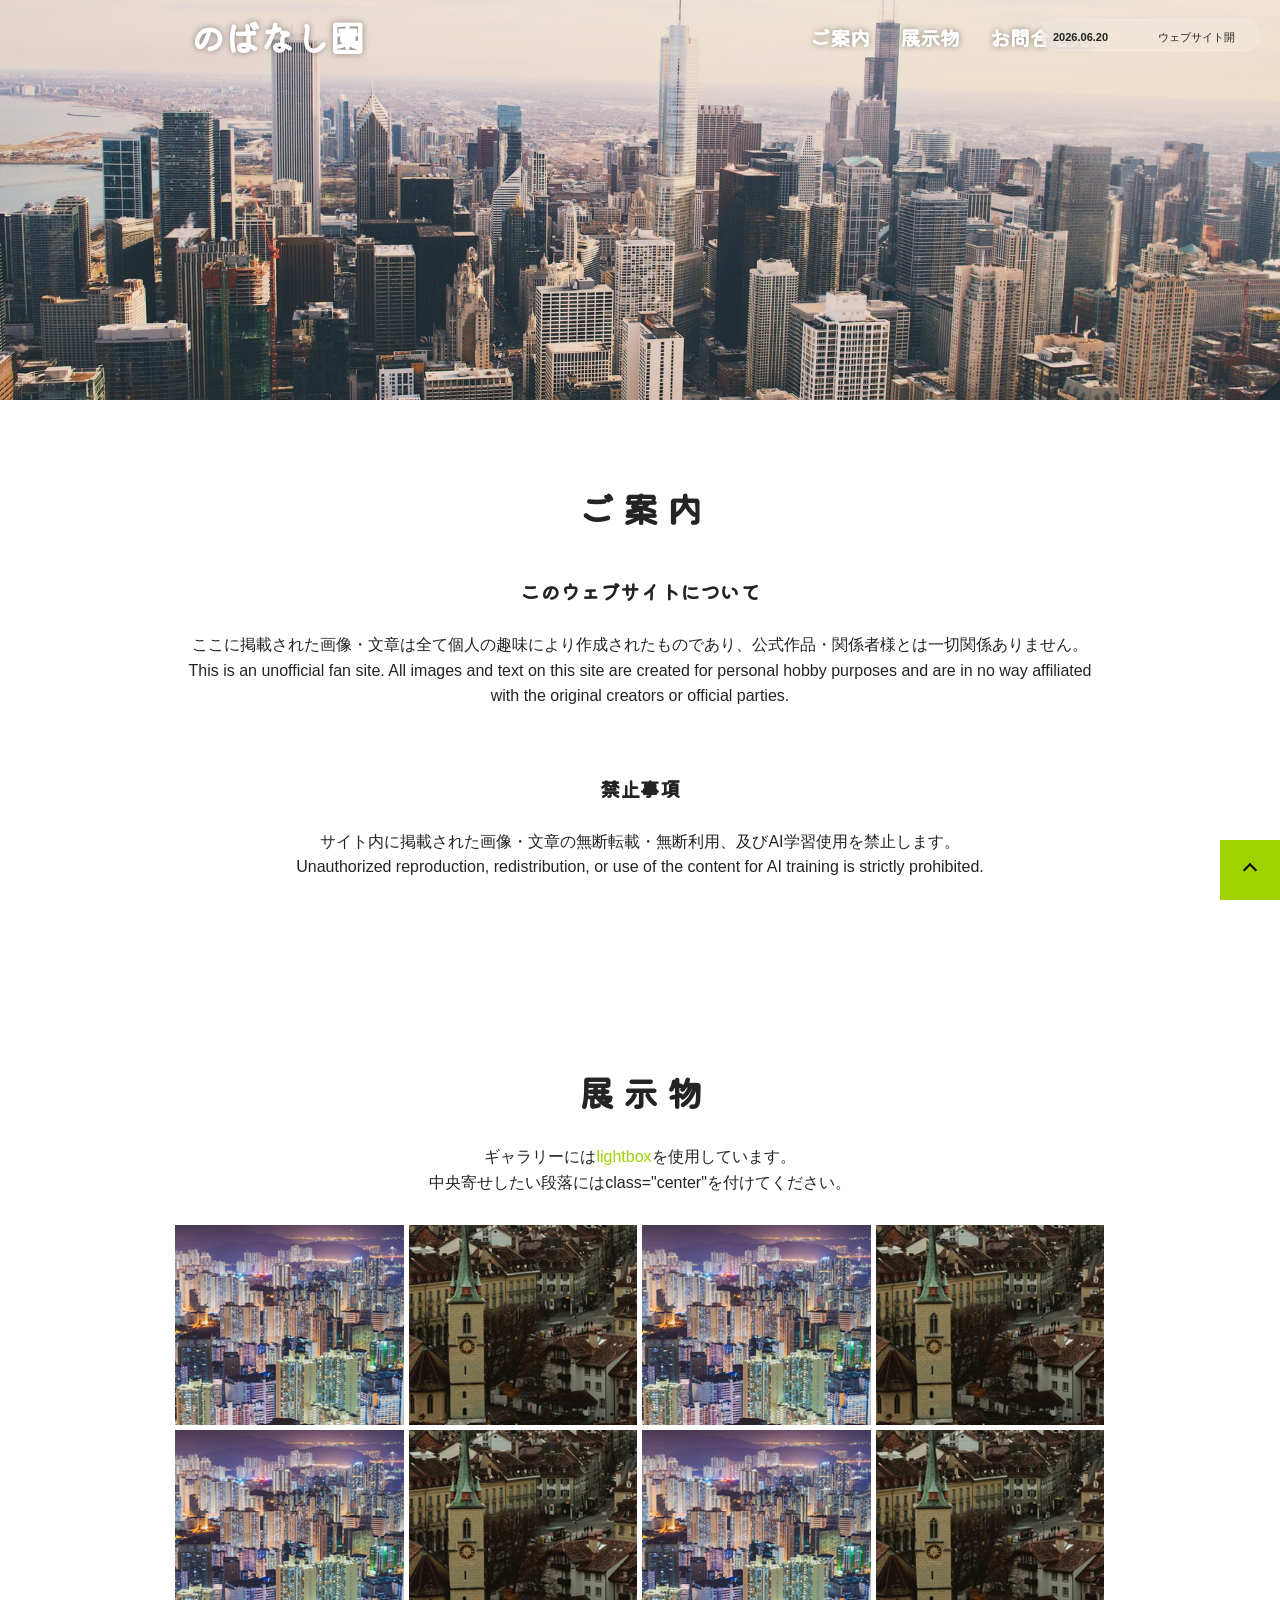
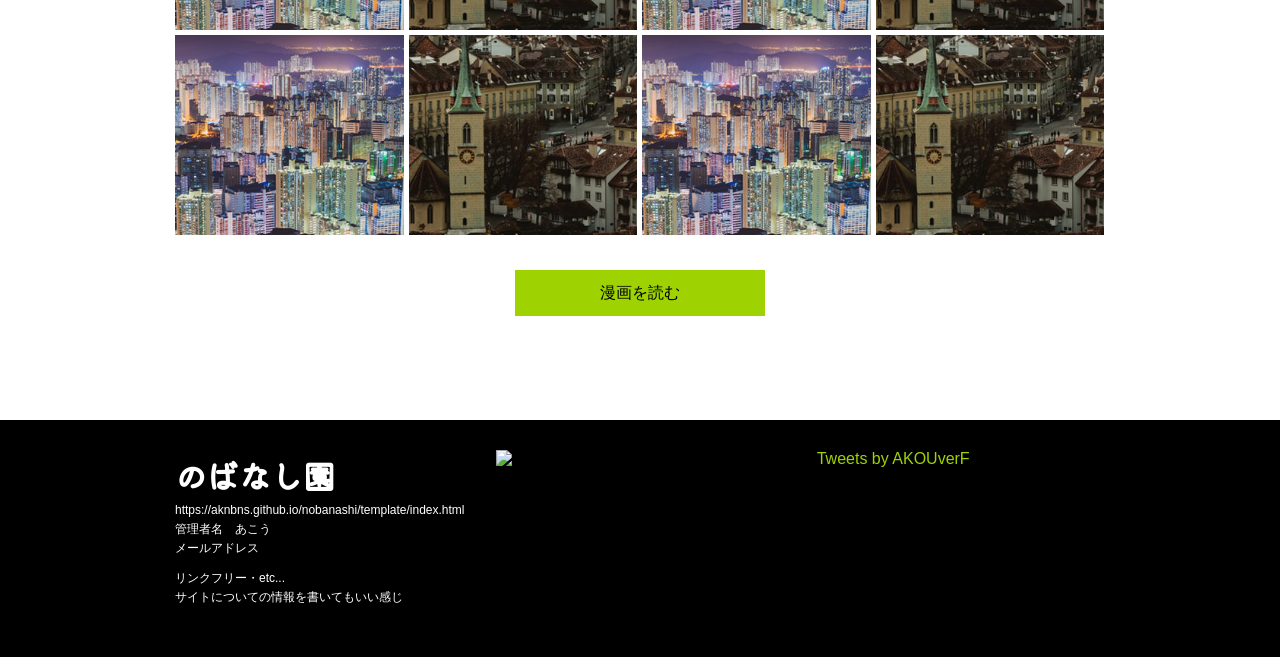
==== commit 6d498d5c: "Update index.html" ====
--- a/template/index.html
+++ b/template/index.html
@@ -125,12 +125,13 @@
     </div>  <!-- inner左カラムここまで -->
 
     <div class="inner">
+      <img src="logo_twitter.png">
 
       
     </div>  <!-- inner中央カラムここまで -->
 
     <div class="inner">
-      <img src="logo_twitter.png">
+      <a class="twitter-timeline" href="https://twitter.com/AKOUverF?ref_src=twsrc%5Etfw">Tweets by AKOUverF</a> <script async src="https://platform.twitter.com/widgets.js" charset="utf-8"></script>
     </div>  <!-- inner右カラムここまで -->
 
   </div>  <!-- wrap-3colここまで -->
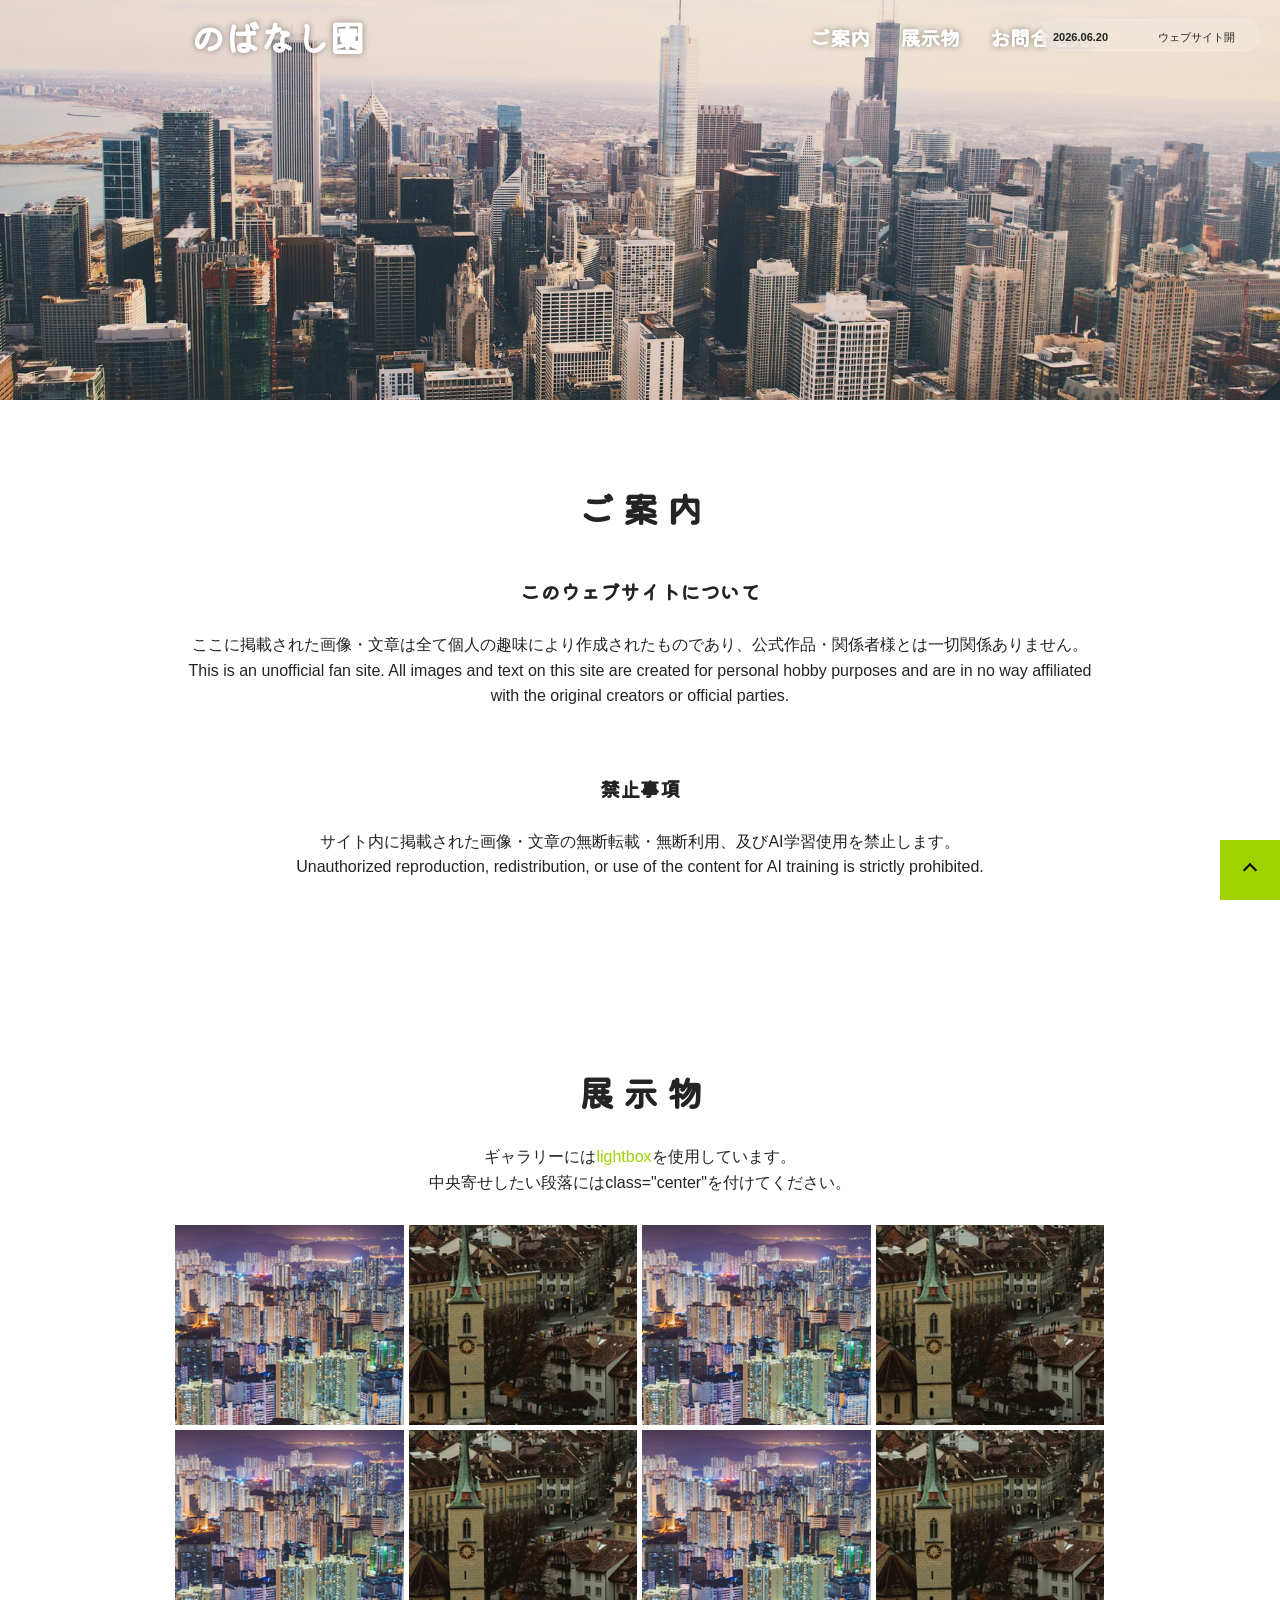
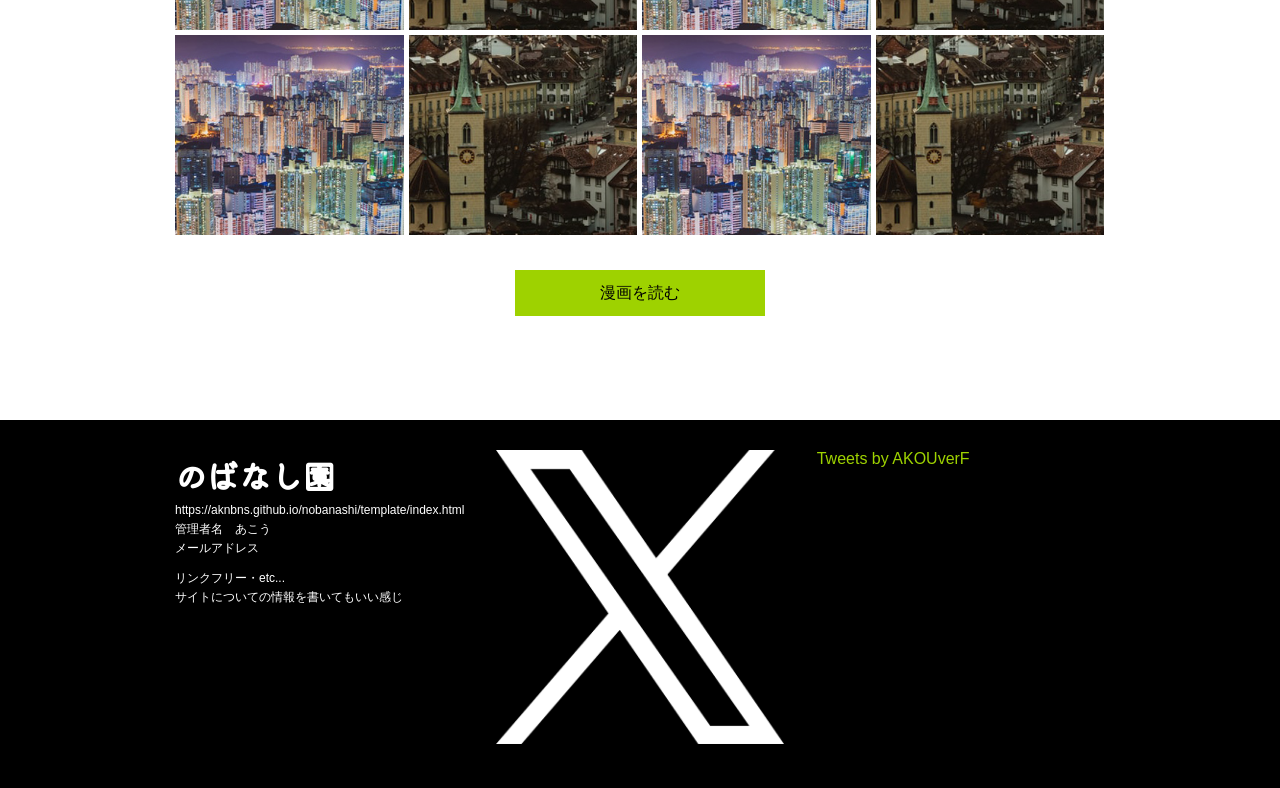
==== commit 0fe77f06: "Update index.html" ====
--- a/template/index.html
+++ b/template/index.html
@@ -125,13 +125,13 @@
     </div>  <!-- inner左カラムここまで -->
 
     <div class="inner">
-      <img src="logo_twitter.png">
+      <img src="img/logo_twitter.png">
 
       
     </div>  <!-- inner中央カラムここまで -->
 
     <div class="inner">
-      <a class="twitter-timeline" href="https://twitter.com/AKOUverF?ref_src=twsrc%5Etfw">Tweets by AKOUverF</a> <script async src="https://platform.twitter.com/widgets.js" charset="utf-8"></script>
+      <a class="twitter-timeline" data-height="300" href="https://twitter.com/AKOUverF?ref_src=twsrc%5Etfw">Tweets by AKOUverF</a> <script async src="https://platform.twitter.com/widgets.js" charset="utf-8"></script>
     </div>  <!-- inner右カラムここまで -->
 
   </div>  <!-- wrap-3colここまで -->
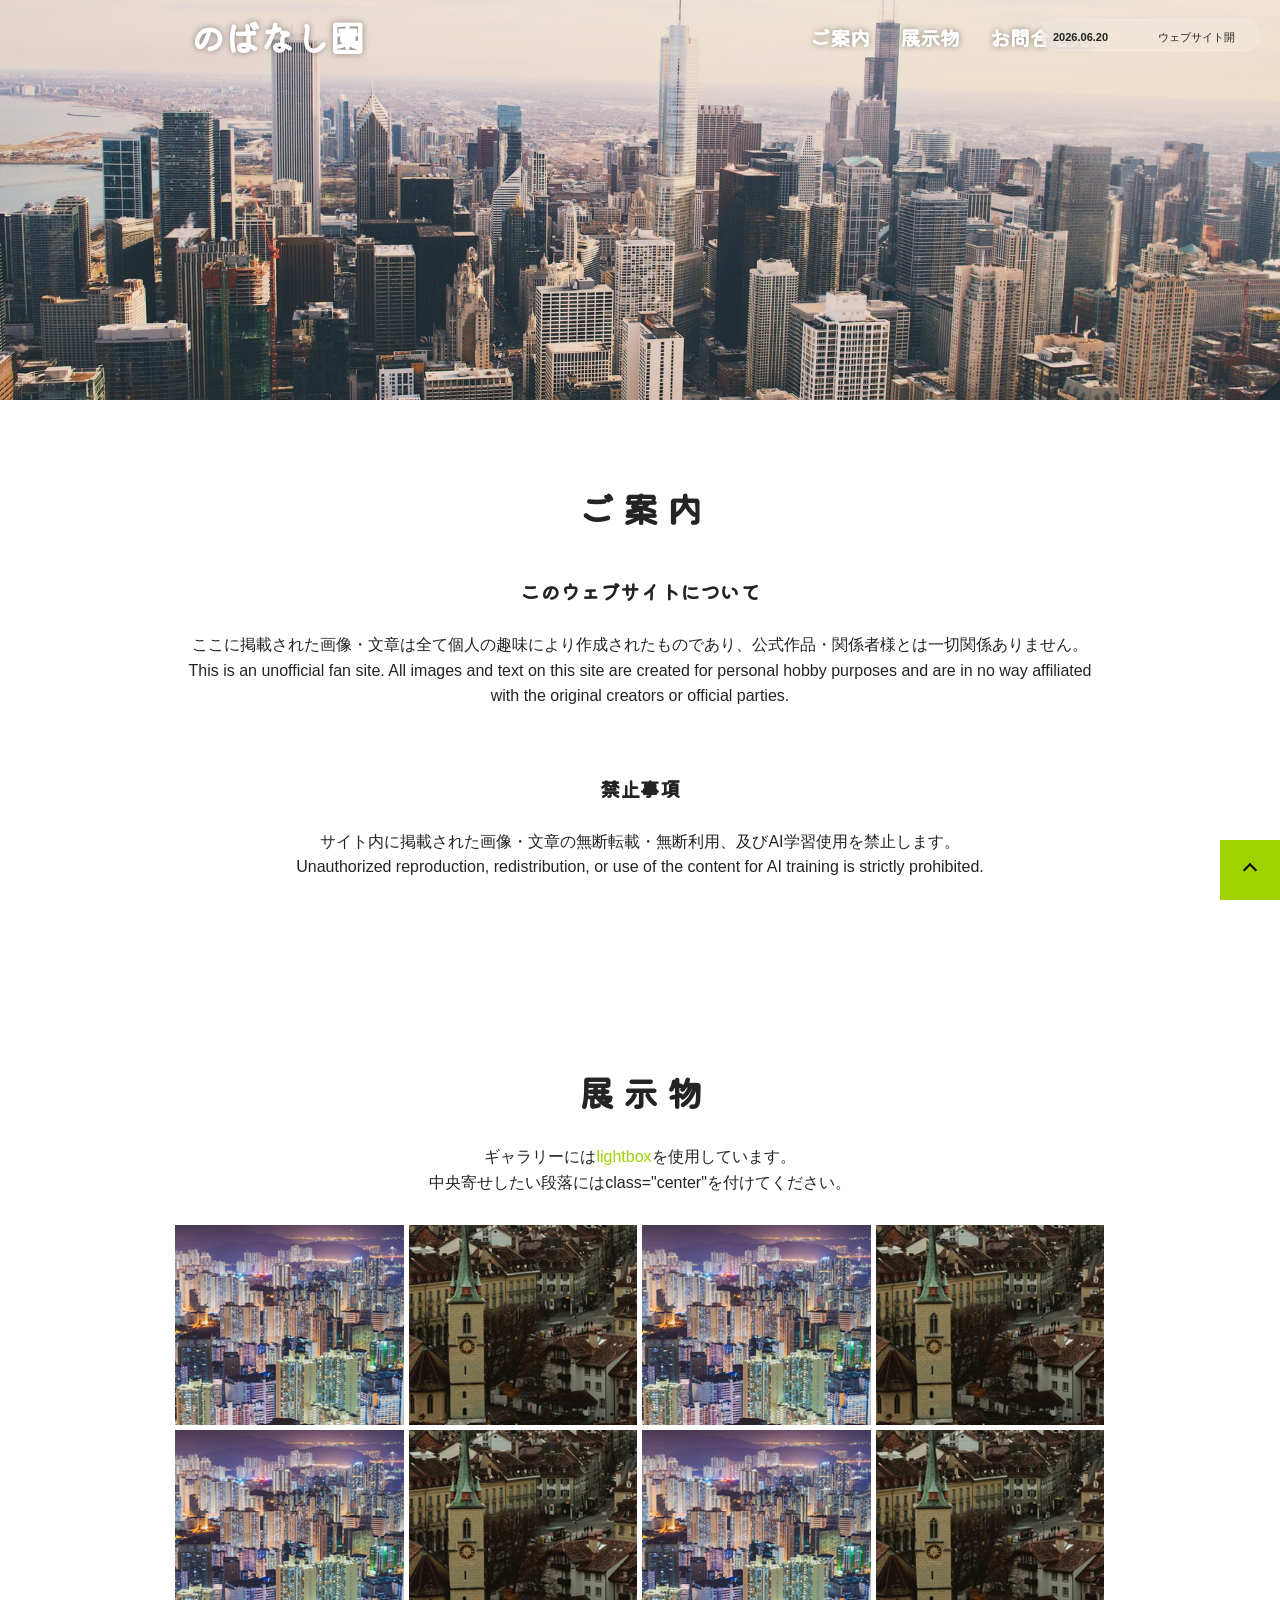
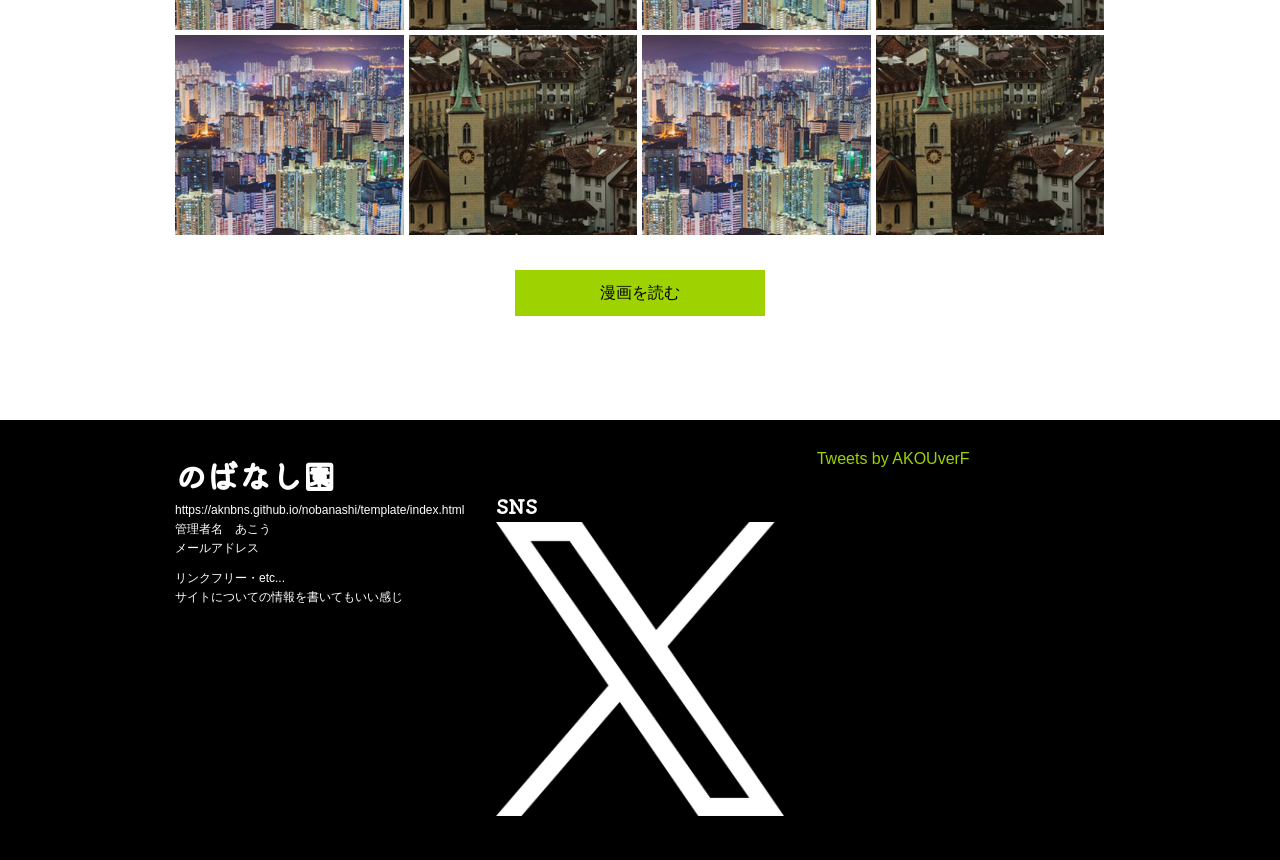
==== commit 72ce5b4d: "Update index.html" ====
--- a/template/index.html
+++ b/template/index.html
@@ -125,6 +125,7 @@
     </div>  <!-- inner左カラムここまで -->
 
     <div class="inner">
+      <h4>SNS</h4>
       <img src="img/logo_twitter.png">
 
       
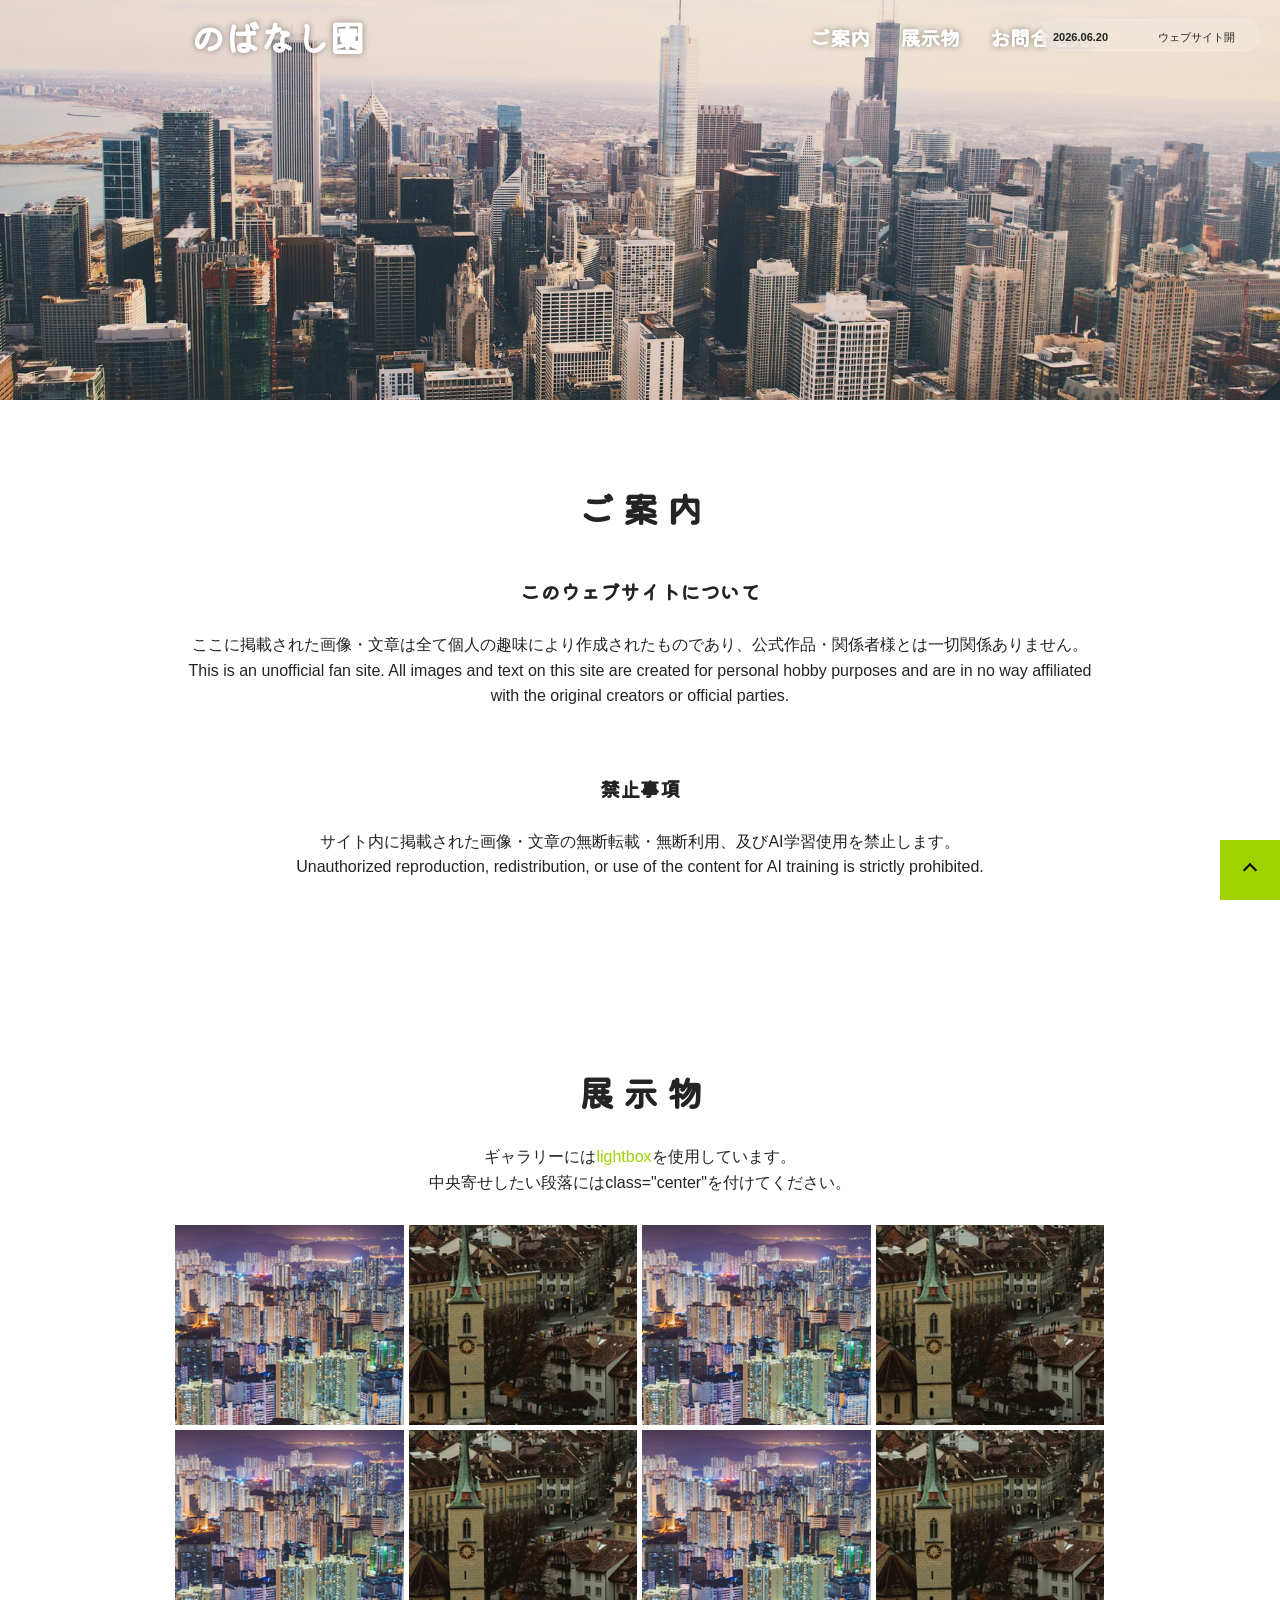
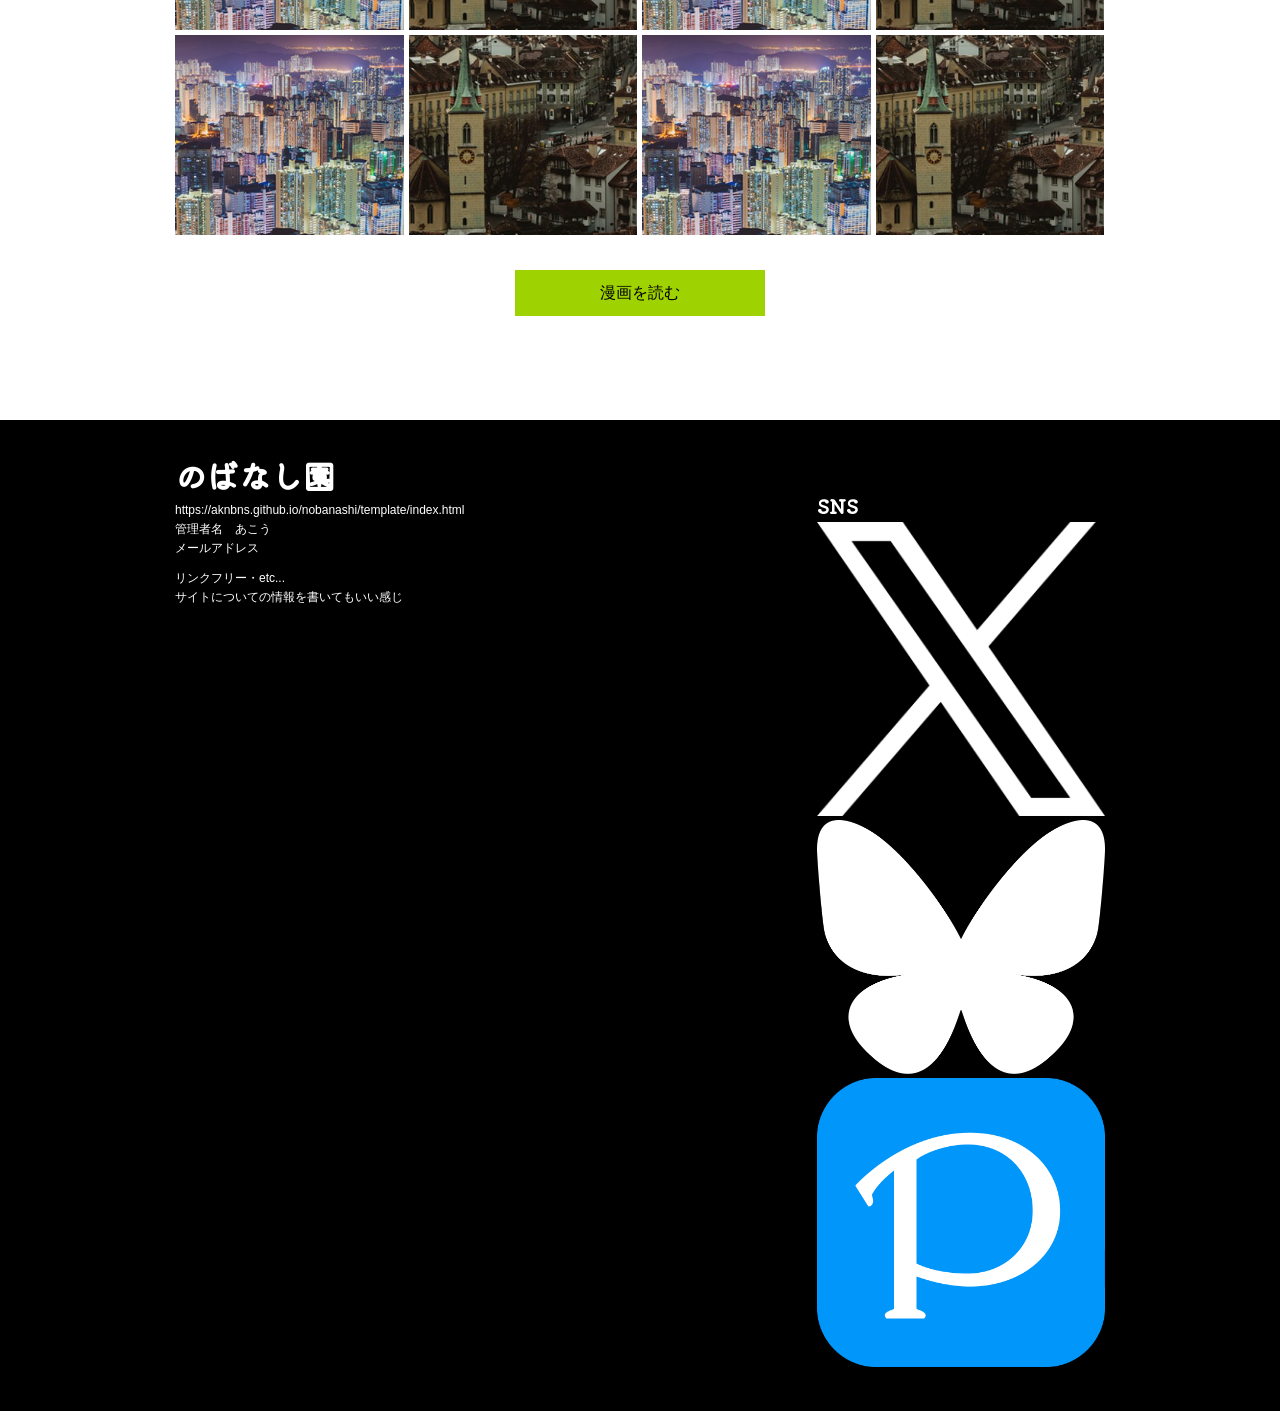
==== commit d55b0ad9: "Update index.html" ====
--- a/template/index.html
+++ b/template/index.html
@@ -127,13 +127,13 @@
     <div class="inner">
       <h4>SNS</h4>
       <img src="img/logo_twitter.png">
+      <img src="img/logo_bluesky.png">
+      <img src="img/logo_pixiv.png">
 
       
-    </div>  <!-- inner中央カラムここまで -->
+    </div>  <!-- inner右カラムここまで -->
 
-    <div class="inner">
-      <a class="twitter-timeline" data-height="300" href="https://twitter.com/AKOUverF?ref_src=twsrc%5Etfw">Tweets by AKOUverF</a> <script async src="https://platform.twitter.com/widgets.js" charset="utf-8"></script>
-    </div>  <!-- inner右カラムここまで -->
+
 
   </div>  <!-- wrap-3colここまで -->
 <!-- フッター終わり -->
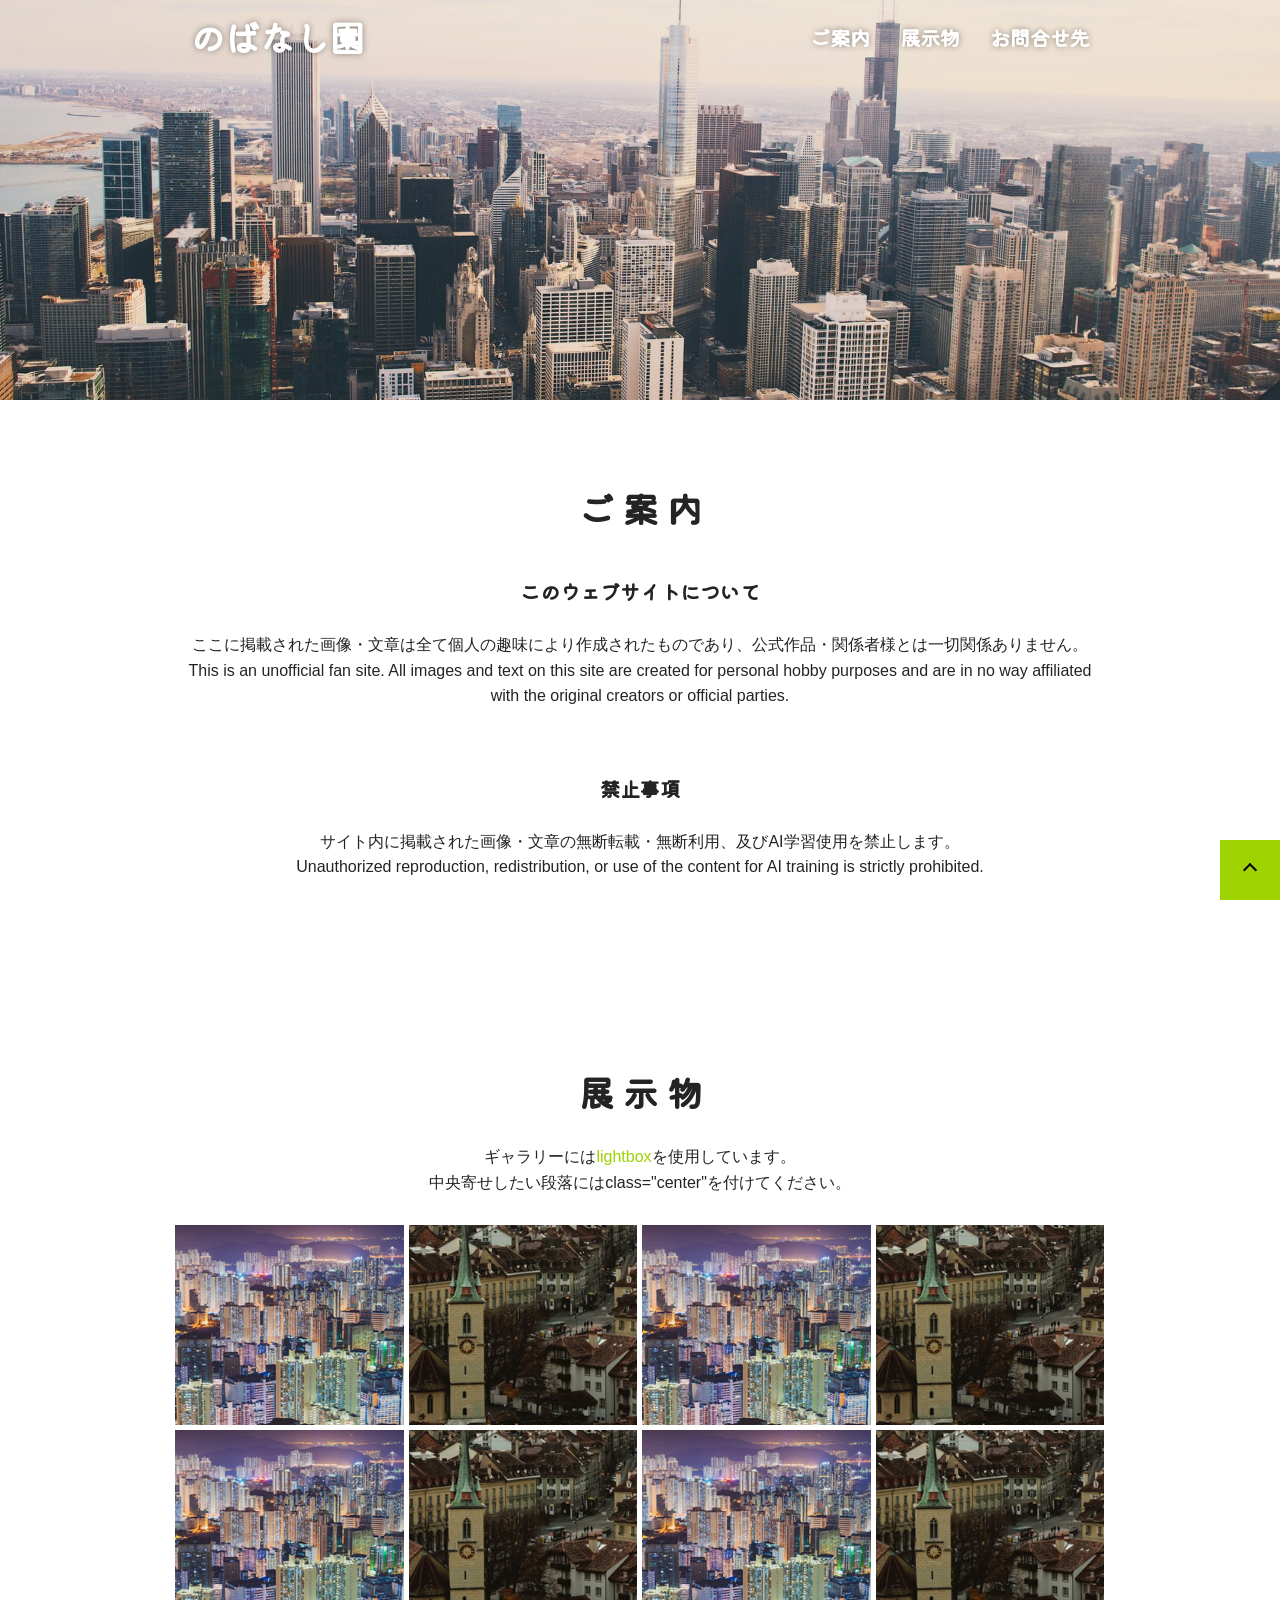
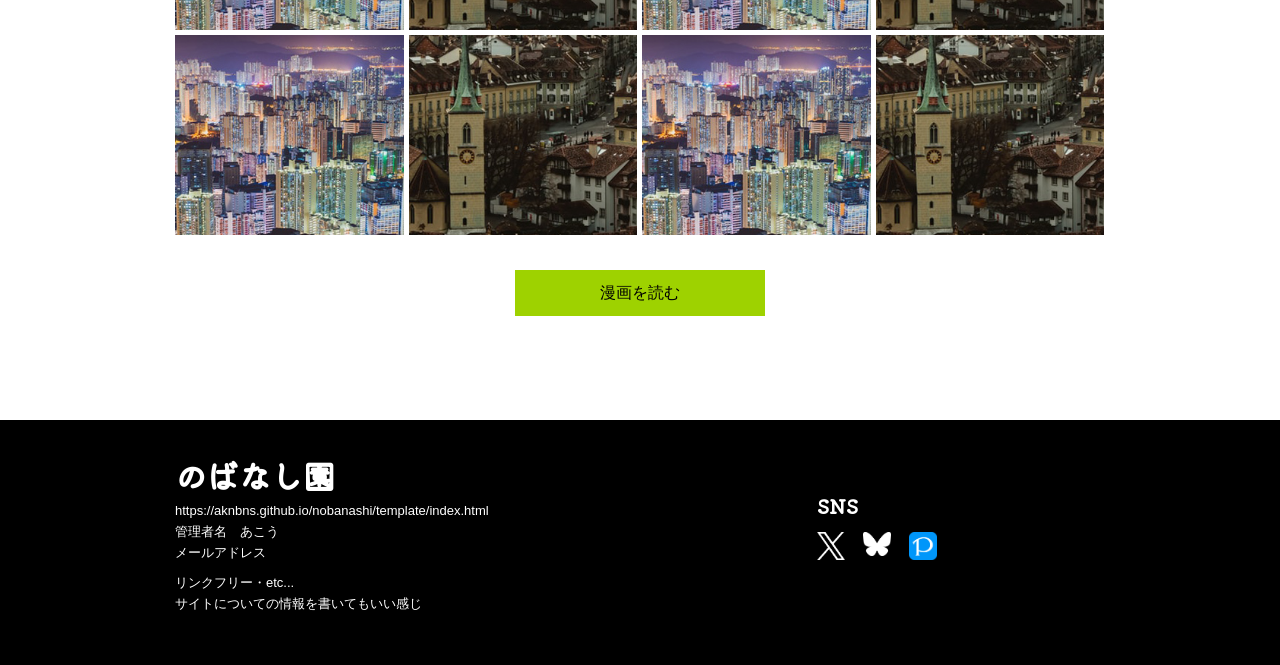
==== commit fe378e2c: "Update index.html" ====
--- a/template/index.html
+++ b/template/index.html
@@ -122,16 +122,27 @@
       メールアドレス　</p>
       <p class="memo">リンクフリー・etc...<br>
       サイトについての情報を書いてもいい感じ<br></p>
-    </div>  <!-- inner左カラムここまで -->
+    </div>
 
     <div class="inner">
       <h4>SNS</h4>
-      <img src="img/logo_twitter.png">
-      <img src="img/logo_bluesky.png">
-      <img src="img/logo_pixiv.png">
-
-      
-    </div>  <!-- inner右カラムここまで -->
+      <div class="footer-sns">
+        <!-- Twitter -->
+        <a href="https://x.com/AKOUverF" target="_blank" rel="noopener noreferrer">
+          <img src="img/logo_twitter.png" alt="Twitter">
+        </a>
+        
+        <!-- Bluesky -->
+        <a href="https://bsky.app/profile/akou-ver-f.bsky.social" target="_blank" rel="noopener noreferrer">
+          <img src="img/logo_bluesky.png" alt="Bluesky">
+        </a>
+        
+        <!-- pixiv -->
+        <a href="https://www.pixiv.net/users/133677" target="_blank" rel="noopener noreferrer">
+          <img src="img/logo_pixiv.png" alt="pixiv">
+        </a>
+      </div>
+    </div>
 
 
 
--- a/template/css/style.css
+++ b/template/css/style.css
@@ -644,7 +644,7 @@
 
 footer p.memo {
   margin: 0 auto 10px;
-  font-size: 12px;
+  font-size: 13px;
 }
 
 footer ul.menu {
@@ -1062,13 +1062,53 @@
   margin-bottom: 0;
 }
 
-@media only screen and (min-width: 768px) {
+/* --- 修正版：ナビゲーション内：更新情報ボックス --- */
+
+/* デフォルト（1500px未満）では非表示にする */
+nav#globalnav .top-news-box {
+  display: none;
+}
+
+/* 1500px以上の時だけ表示して、位置を指定する */
+@media only screen and (min-width: 1500px) {
   nav#globalnav .top-news-box {
-    position: fixed;   /* 画面（ウィンドウ）に対して固定 */
+    display: block; /* 非表示を解除 */
+    position: fixed;   /* ウィンドウに対して固定 */
     left: auto;
-    right: 20px;       /* ウィンドウ右端から20pxの位置 */
-    top: 19px;         /* 上からの位置（ロゴの高さに合わせる） */
-    margin: 0;         /* 余計な余白をリセット */
-    z-index: 100;      /* 他の要素より上に表示 */
-  }
-}
+    right: 20px;       /* 右端から20px */
+    top: 19px;         /* 上から19px */
+    width: 220px;
+    height: 32px;
+    padding: 0 12px;
+    background: rgba(255, 255, 255, 0.15);
+    backdrop-filter: blur(8px);
+    -webkit-backdrop-filter: blur(8px);
+    border: 1px solid rgba(255, 255, 255, 0.2);
+    border-radius: 16px;
+    overflow-y: scroll;
+    scrollbar-width: none;
+    z-index: 100;
+  }
+}
+
+
+/* SNSアイコンを横並びにする */
+.footer-sns {
+  display: flex;       /* 横並び*/
+  gap: 18px;           /* アイコン同士の間隔 */
+  margin-top: 10px;    /* 見出しとの間隔 */
+}
+
+/* SNSアイコンの大きさを調整 */
+.footer-sns img {
+  width: 28px;
+  height: auto;
+  object-fit: contain; /* 画像が歪まないようにする */
+  cursor: pointer;     /* 重なった時に指マークにする */
+  transition: opacity 0.3s; /* ホバー時の動きを滑らかに */
+}
+
+/* マウスを乗せた時に少し薄くする */
+.footer-sns img:hover {
+  opacity: 0.7;
+}
